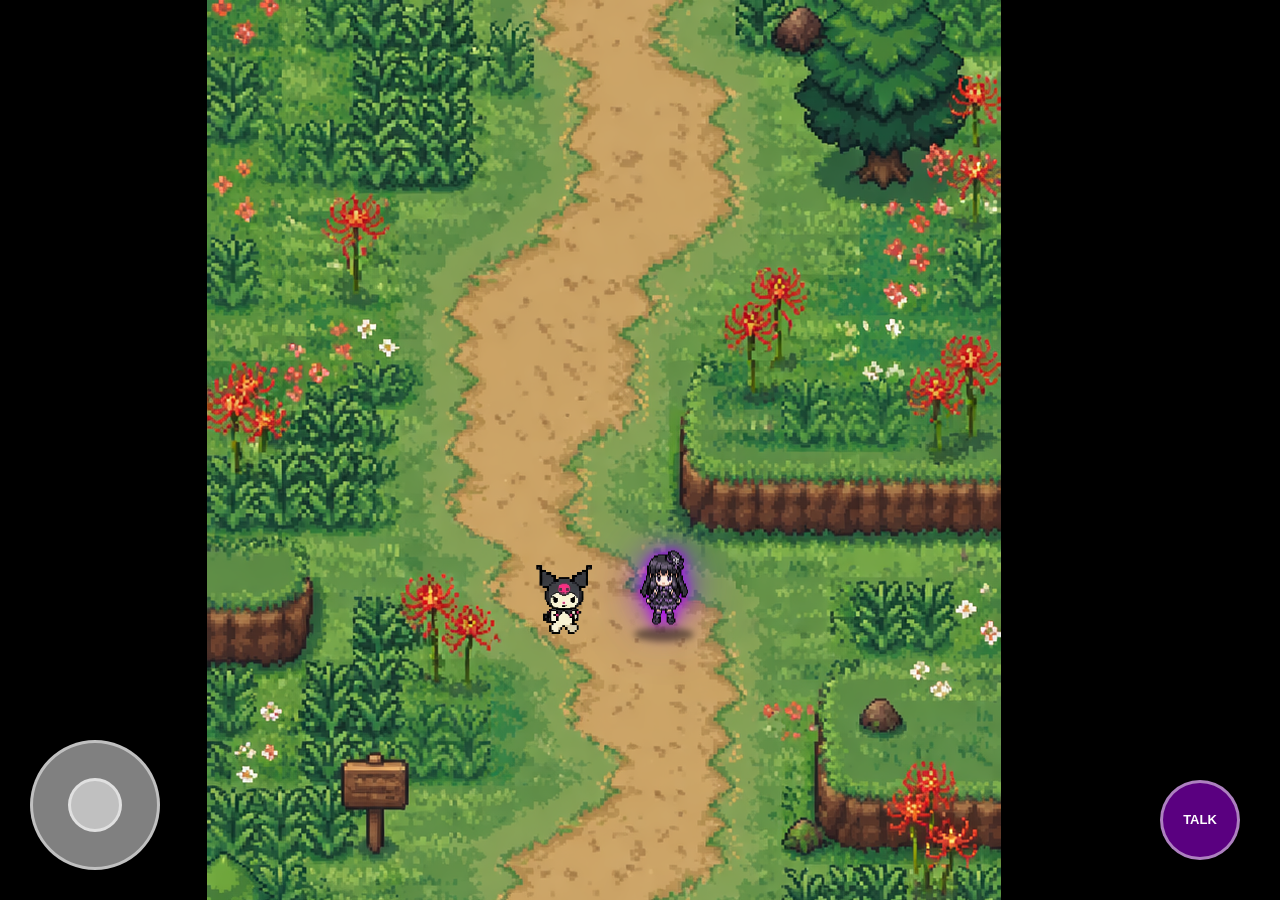
==== game.html @ feb5dea6 "assets assets" ====
<!DOCTYPE html>
<html lang="en">
<head>
<meta charset="UTF-8">
<meta name="viewport" content="width=device-width, initial-scale=1.0, viewport-fit=cover">
<title>Save Ashy</title>

<style>
* {
    margin: 0;
    padding: 0;
    box-sizing: border-box;
}

html, body {
    width: 100%;
    height: 100%;
    overflow: hidden;
    background: black;
    image-rendering: pixelated;
}

/* GAME */
#game {
    width: 100vw;
    height: 100vh;
    position: relative;
    overflow: hidden;
}

/* WORLD */
#world {
    position: absolute;
    top: 0;
    left: 0;
    will-change: transform;
}

/* MAP */
#map {
    position: absolute;
    top: 0;
    left: 0;
    pointer-events: none;
}

/* ENTITIES */
.entity {
    position: absolute;
    width: 120px;
    height: 120px;
    will-change: transform;
}

/* SPRITES */
.entity img {
    width: 100%;
    height: 100%;
    image-rendering: pixelated;
}

/* 🌊 PLAYER FLOAT + 🟣 PURPLE AURA */
#playerSprite {
    animation: float 2.8s ease-in-out infinite;
    transform-origin: center;

    filter:
        drop-shadow(0 0 6px rgba(180, 0, 255, 0.9))
        drop-shadow(0 0 14px rgba(120, 0, 255, 0.6))
        drop-shadow(0 0 28px rgba(90, 0, 255, 0.4));
}

/* 🌑 shadow */
#player::after {
    content: "";
    position: absolute;
    left: 50%;
    bottom: 8px;
    transform: translateX(-50%);
    width: 60px;
    height: 14px;
    background: rgba(0,0,0,0.45);
    border-radius: 50%;
    filter: blur(3px);
    animation: shadowFloat 2.8s ease-in-out infinite;
}

/* 🌬️ NPC breathing */
.npc-breathe {
    animation: breathe 2.6s ease-in-out infinite;
    transform-origin: center bottom;
}

/* FLOAT */
@keyframes float {
    0% { transform: translateY(0px); }
    50% { transform: translateY(-8px); }
    100% { transform: translateY(0px); }
}

/* SHADOW */
@keyframes shadowFloat {
    0% { transform: translateX(-50%) scale(1); opacity: 0.4; }
    50% { transform: translateX(-50%) scale(0.75); opacity: 0.25; }
    100% { transform: translateX(-50%) scale(1); opacity: 0.4; }
}

/* BREATH */
@keyframes breathe {
    0% { transform: scale(1) translateY(0px); }
    50% { transform: scale(1.04) translateY(-2px); }
    100% { transform: scale(1) translateY(0px); }
}

/* DIALOG */
#dialogue-box {
    position: absolute;
    bottom: 40px;
    left: 50%;
    transform: translateX(-50%);
    background: rgba(0,0,0,0.88);
    color: white;
    padding: 16px 20px;
    border: 2px solid white;
    font-family: Arial;
    font-size: 16px;
    display: none;
    max-width: 75%;
    min-width: 340px;
    text-align: left;
    z-index: 100;
    border-radius: 6px;
}

@media (max-width: 768px), (pointer: coarse) {
    #dialogue-box {
        bottom: 220px;
        min-width: 280px;
        max-width: 85%;
        font-size: 14px;
    }
}

#dialogue-name {
    font-weight: bold;
    color: #ffaaff;
    margin-bottom: 6px;
    font-size: 14px;
    text-transform: uppercase;
    letter-spacing: 1px;
}

#dialogue-text {
    line-height: 1.5;
    min-height: 40px;
    white-space: pre-wrap;
    word-spacing: normal;
    letter-spacing: normal;
    font-family: Arial, sans-serif;
}

#dialogue-choices {
    margin-top: 14px;
    display: flex;
    flex-direction: column;
    gap: 8px;
}

.choice-btn {
    background: rgba(255,255,255,0.1);
    color: white;
    border: 1px solid rgba(255,255,255,0.5);
    padding: 8px 14px;
    font-family: Arial, sans-serif;
    font-size: 14px;
    cursor: pointer;
    text-align: left;
    border-radius: 4px;
    transition: background 0.15s, border-color 0.15s;
    letter-spacing: normal;
    word-spacing: normal;
}

.choice-btn:hover {
    background: rgba(255,255,255,0.22);
    border-color: white;
}

#dialogue-hint {
    margin-top: 10px;
    font-size: 12px;
    color: rgba(255,255,255,0.45);
    text-align: center;
}
/* MOBILE CONTROLS */
#mobile-controls {
    position: fixed;
    bottom: 0;
    left: 0;
    width: 100%;
    height: 200px;
    pointer-events: none;
    z-index: 200;
}

#joystick-zone {
    position: absolute;
    bottom: 30px;
    left: 30px;
    width: 130px;
    height: 130px;
    pointer-events: all;
}

#joystick-base {
    position: absolute;
    width: 130px;
    height: 130px;
    border-radius: 50%;
    background: rgba(255,255,255,0.5);
    border: 3px solid rgba(255,255,255,0.5);
}

#joystick-knob {
    position: absolute;
    width: 54px;
    height: 54px;
    border-radius: 50%;
    background: rgba(255,255,255,0.5);
    border: 3px solid rgba(255,255,255,0.5);
    top: 50%;
    left: 50%;
    transform: translate(-50%, -50%);
    pointer-events: none;
}

#talk-btn {
    position: absolute;
    bottom: 40px;
    right: 40px;
    width: 80px;
    height: 80px;
    border-radius: 50%;
    background: rgba(180, 0, 255, 0.5);
    border: 3px solid rgba(255,255,255,0.5);
    color: white;
    font-family: Arial, sans-serif;
    font-size: 13px;
    font-weight: bold;
    display: flex;
    align-items: center;
    justify-content: center;
    pointer-events: all;
    cursor: pointer;
    user-select: none;
    -webkit-user-select: none;
    text-align: center;
    line-height: 1.2;
}

/* TRANSITION OVERLAY */
#transition-overlay {
    position: fixed;
    inset: 0;
    background: black;
    opacity: 0;
    pointer-events: none;
    z-index: 9999;
    transition: opacity 1.2s ease;
}

#transition-overlay.fade-in {
    opacity: 1;
    pointer-events: all;
}

/* GIFT OPEN BUTTON */
#gift-open-btn {
    display: none;
    margin-top: 14px;
    padding: 13px 28px;
    font-family: Arial, sans-serif;
    font-size: 15px;
    font-weight: bold;
    color: #fff;
    background: rgba(255,255,255,0.12);
    border: 2px solid rgba(255,255,255,0.5);
    border-radius: 30px;
    cursor: pointer;
    letter-spacing: 1px;
    width: 100%;
    transition: background 0.15s, border-color 0.15s;
}

#gift-open-btn:hover {
    background: rgba(255,255,255,0.22);
    border-color: white;
}

#gift-open-btn.visible {
    display: block;
}

/* VIDEO OVERLAY */
/* VIDEO OVERLAY */
#video-overlay {
    display: none;
    position: fixed;
    inset: 0;
    background: rgba(0,0,0,0.96);
    z-index: 10000;
    align-items: center;
    justify-content: center;
    flex-direction: column;
    gap: 16px;
    overflow: hidden;
}

#video-overlay.show {
    display: flex;
}

/* TREASURE WRAPPER — pops and shakes on open */
#gift-wrapper {
    display: flex;
    flex-direction: column;
    align-items: center;
    gap: 16px;
    position: relative;
    z-index: 2;
}

#gift-wrapper.pop {
    animation: treasurePop 0.55s cubic-bezier(0.22, 1.8, 0.4, 1) forwards;
}

@keyframes treasurePop {
    0%   { transform: scale(0.3) rotate(-4deg); opacity: 0; }
    60%  { transform: scale(1.07) rotate(2deg); opacity: 1; }
    75%  { transform: scale(0.97) rotate(-1deg); }
    88%  { transform: scale(1.03) rotate(0.5deg); }
    100% { transform: scale(1) rotate(0deg); opacity: 1; }
}

/* REWARD TITLE */
#reward-title {
    font-family: Arial, sans-serif;
    font-size: 13px;
    font-weight: bold;
    letter-spacing: 3px;
    text-transform: uppercase;
    color: #c8a84b;
    text-shadow: 0 0 10px rgba(200,168,75,0.6);
    animation: titleGlow 2s ease-in-out infinite;
    opacity: 0;
    transition: opacity 0.4s;
}

#reward-title.show { opacity: 1; }

@keyframes titleGlow {
    0%, 100% { text-shadow: 0 0 8px rgba(200,168,75,0.5); }
    50%       { text-shadow: 0 0 18px rgba(200,168,75,0.9), 0 0 30px rgba(200,168,75,0.3); }
}

/* IFRAME */
#video-overlay iframe {
    max-width: 90vw;
    width: 800px;
    height: 450px;
    max-height: 75vh;
    border-radius: 10px;
    border: 2px solid #c8a84b;
    box-shadow:
        0 0 0 1px rgba(200,168,75,0.2),
        0 0 24px rgba(200,168,75,0.25),
        0 12px 40px rgba(0,0,0,0.8);
}

@media (max-width: 768px) {
    #video-overlay iframe {
        width: 95vw;
        height: 54vw;
    }
}

/* CLOSE BUTTON */
#video-close-btn {
    padding: 10px 32px;
    font-family: Arial, sans-serif;
    font-size: 14px;
    font-weight: bold;
    background: rgba(200,168,75,0.1);
    color: #c8a84b;
    border: 1px solid rgba(200,168,75,0.4);
    border-radius: 20px;
    cursor: pointer;
    letter-spacing: 1px;
    transition: background 0.15s, border-color 0.15s;
}

#video-close-btn:hover {
    background: rgba(200,168,75,0.2);
    border-color: #c8a84b;
}

/* PARTICLES CANVAS */
#reward-particles {
    position: absolute;
    inset: 0;
    pointer-events: none;
    z-index: 1;
}
</style>
</head>

<body>

<!-- BACKGROUND MUSIC -->
<audio id="bgm" src="pics/bgm.m4a" loop></audio>

<div id="game">

    <div id="world">

        <img id="map" src="pics/bg.png">

        <!-- PLAYER -->
        <div id="player" class="entity">
            <img id="playerSprite" src="pics/ashyfront.png">
        </div>

        <!-- KUROMI -->
        <div id="kuromi" class="entity">
            <img id="kuromiSprite" src="pics/kuromidown0.png">
        </div>

        <!-- NPC -->
        <div id="npc" class="entity">
            <img id="npcSprite" src="pics/asisfront.png" class="npc-breathe">
        </div>

    </div>

    <div id="dialogue-box">
        <div id="dialogue-name"></div>
        <div id="dialogue-text"></div>
        <div id="dialogue-choices"></div>
        <button id="gift-open-btn" onclick="openGiftVideo()">🎁 Open</button>
        <div id="dialogue-hint">[SPACE] to talk</div>
    </div>

    <!-- MOBILE CONTROLS -->
    <div id="mobile-controls">
        <div id="joystick-zone">
            <div id="joystick-base"></div>
            <div id="joystick-knob"></div>
        </div>
        <div id="talk-btn">TALK</div>
    <div id="transition-overlay"></div>
</div>

<!-- VIDEO OVERLAY -->
<div id="video-overlay">
    <canvas id="reward-particles"></canvas>
    <div id="gift-wrapper">
        <div id="reward-title">🏆 &nbsp; Gift Unlocked &nbsp; 🏆</div>
        <iframe id="gift-video"
            src=""
            frameborder="0"
            allow="accelerometer; autoplay; clipboard-write; encrypted-media; gyroscope; picture-in-picture"
            allowfullscreen>
        </iframe>
        <button id="video-close-btn" onclick="closeGiftVideo()">✕ Close</button>
    </div>
</div>

<script>

/* BACKGROUND MUSIC — autoplay immediately */
const bgm = document.getElementById("bgm");
bgm.volume = 0.2;
const savedTime = parseFloat(sessionStorage.getItem("bgm_time") || "0");
bgm.currentTime = savedTime;
sessionStorage.removeItem("bgm_time");
bgm.play().catch(() => {
    // Autoplay blocked — wait for first interaction
    const unlock = () => { bgm.play().catch(() => {}); };
    window.addEventListener("pointerdown", unlock, { once: true });
    window.addEventListener("keydown", unlock, { once: true });
});

/* INPUT */
const keys = {};
window.addEventListener("keydown", e => keys[e.key.toLowerCase()] = true);
window.addEventListener("keyup", e => keys[e.key.toLowerCase()] = false);

/* MOBILE JOYSTICK */
const joystickZone = document.getElementById("joystick-zone");
const joystickKnob = document.getElementById("joystick-knob");
const talkBtn = document.getElementById("talk-btn");

const joystickRadius = 38;
let joystickActive = false;
let joystickOrigin = { x: 0, y: 0 };
let joystickDelta = { x: 0, y: 0 };

function getJoystickPos(e) {
    const touch = e.touches ? e.touches[0] : e;
    const rect = joystickZone.getBoundingClientRect();
    return {
        x: touch.clientX - rect.left - 65,
        y: touch.clientY - rect.top - 65
    };
}

joystickZone.addEventListener("touchstart", e => {
    e.preventDefault();
    joystickActive = true;
    const pos = getJoystickPos(e);
    joystickDelta = pos;
    updateKnob();
}, { passive: false });

joystickZone.addEventListener("touchmove", e => {
    e.preventDefault();
    if (!joystickActive) return;
    const pos = getJoystickPos(e);
    const dist = Math.sqrt(pos.x * pos.x + pos.y * pos.y);
    if (dist > joystickRadius) {
        joystickDelta.x = (pos.x / dist) * joystickRadius;
        joystickDelta.y = (pos.y / dist) * joystickRadius;
    } else {
        joystickDelta = pos;
    }
    updateKnob();
}, { passive: false });

joystickZone.addEventListener("touchend", e => {
    e.preventDefault();
    joystickActive = false;
    joystickDelta = { x: 0, y: 0 };
    updateKnob();
}, { passive: false });

function updateKnob() {
    joystickKnob.style.transform =
        `translate(calc(-50% + ${joystickDelta.x}px), calc(-50% + ${joystickDelta.y}px))`;
}

// Talk button fires space key
talkBtn.addEventListener("touchstart", e => {
    e.preventDefault();
    keys[" "] = true;
}, { passive: false });

talkBtn.addEventListener("touchend", e => {
    e.preventDefault();
    keys[" "] = false;
}, { passive: false });

/* ELEMENTS */
const player = document.getElementById("player");
const playerSprite = document.getElementById("playerSprite");

const kuromi = document.getElementById("kuromi");
const kuromiSprite = document.getElementById("kuromiSprite");

const npcEl = document.getElementById("npc");

const world = document.getElementById("world");
const map = document.getElementById("map");

/* DIALOGUE SYSTEM */
const dialogueBox = document.getElementById("dialogue-box");
const dialogueName = document.getElementById("dialogue-name");
const dialogueText = document.getElementById("dialogue-text");
const dialogueChoices = document.getElementById("dialogue-choices");
const dialogueHint = document.getElementById("dialogue-hint");

let dialogueState = "idle"; // idle, typing, waiting, choices, done
let typeInterval = null;
let dialogueLocked = false;
let spaceWasDown = false;

function clearChoices() {
    dialogueChoices.innerHTML = "";
}

function typeText(text, onDone) {
    dialogueText.innerText = "";
    dialogueState = "typing";
    dialogueLocked = true;
    let i = 0;
    clearInterval(typeInterval);
    typeInterval = setInterval(() => {
        dialogueText.innerText += text[i];
        i++;
        if (i >= text.length) {
            clearInterval(typeInterval);
            dialogueState = "waiting";
            if (onDone) onDone();
        }
    }, 30);
}

function showDialogue(name, text, choices, showGift) {
    dialogueBox.style.display = "block";
    dialogueName.innerText = name;
    clearChoices();
    dialogueHint.style.display = "none";
    document.getElementById("gift-open-btn").classList.remove("visible");

    typeText(text, () => {
        if (choices && choices.length > 0) {
            showChoices(choices);
        } else if (showGift) {
            // show received message then gift button
            const receivedLine = document.createElement("div");
            receivedLine.style.cssText = "margin-top:10px;font-size:13px;color:rgba(255,255,255,0.6);text-align:center;";
            receivedLine.textContent = "✨ (You Received Something from Ais!) ✨";
            dialogueChoices.appendChild(receivedLine);
            setTimeout(() => {
                document.getElementById("gift-open-btn").classList.add("visible");
            }, 600);
            dialogueState = "choices";
            dialogueLocked = false;
        } else {
            dialogueHint.innerText = "[SPACE] to close";
            dialogueHint.style.display = "block";
            dialogueState = "done";
            dialogueLocked = false;
        }
    });
}

function showChoices(choices) {
    clearChoices();
    choices.forEach(c => {
        const btn = document.createElement("button");
        btn.className = "choice-btn";
        btn.innerText = c.label;
        btn.addEventListener("click", () => {
            clearChoices();
            c.onChoose();
        });
        dialogueChoices.appendChild(btn);
    });
    dialogueState = "choices";
    dialogueLocked = false;
}

function closeDialogue() {
    dialogueBox.style.display = "none";
    dialogueState = "idle";
    dialogueLocked = false;
    clearChoices();
    clearInterval(typeInterval);
    document.getElementById("gift-open-btn").classList.remove("visible");
}

/* AIS DEFEATED FLAG */
const aisDefeated = sessionStorage.getItem("aistubig_defeated") === "1";

/* AIS DIALOGUE TREE */
function startAisDialogue() {
    if (aisDefeated) {
        startAisDefeatedDialogue();
        return;
    }
    showDialogue(
        "Ais",
        "bb, wala man po talagang angry monster. hihi, i'm just baiting you. want lang kita makasama here.",
        [
            {
                label: "bwiset ka tlaga ais",
                onChoose: () => aisReplyBwiset()
            },
            {
                label: "para kang sweetcorn",
                onChoose: () => aisReplySweet()
            }
        ]
    );
}

function startAisDefeatedDialogue() {
    showDialogue(
        "Ais",
        "natalo mo na me 😔 you will receive some gift! sorry i acted like that earlier nasapian lang ako ng masamang demonyo, kunin mo nlang to bb  🎁",
        null,
        true // show gift button after typing
    );
}

function openGiftVideo() {
    document.getElementById("gift-open-btn").classList.remove("visible");
    closeDialogue();
    bgm.pause();
    const overlay = document.getElementById("video-overlay");
    overlay.classList.add("show");

    // Reset wrapper for re-trigger
    const wrapper = document.getElementById("gift-wrapper");
    wrapper.classList.remove("pop");
    void wrapper.offsetWidth; // reflow
    wrapper.classList.add("pop");

    // Show reward title after pop
    const title = document.getElementById("reward-title");
    title.classList.remove("show");
    setTimeout(() => title.classList.add("show"), 300);

    // Gold particles burst
    burstParticles();

    const iframe = document.getElementById("gift-video");
    iframe.src = "https://www.youtube.com/embed/J1kLwl8PH6g?autoplay=1";
}

function closeGiftVideo() {
    const overlay = document.getElementById("video-overlay");
    overlay.classList.remove("show");
    const iframe = document.getElementById("gift-video");
    iframe.src = "";
    document.getElementById("reward-title").classList.remove("show");
    bgm.play().catch(() => {});
}

/* GOLD PARTICLE BURST */
function burstParticles() {
    const canvas = document.getElementById("reward-particles");
    const ctx = canvas.getContext("2d");
    canvas.width = window.innerWidth;
    canvas.height = window.innerHeight;

    const cx = canvas.width / 2;
    const cy = canvas.height / 2;
    const colors = ["#f5d060", "#c8a84b", "#fff8dc", "#e8b84b", "#fffacd", "#d4af37"];

    const particles = Array.from({ length: 80 }, () => {
        const angle = Math.random() * Math.PI * 2;
        const speed = 4 + Math.random() * 10;
        const size = 3 + Math.random() * 5;
        const shape = Math.random() < 0.5 ? "circle" : "rect";
        return {
            x: cx, y: cy,
            vx: Math.cos(angle) * speed,
            vy: Math.sin(angle) * speed - (Math.random() * 4),
            size,
            color: colors[Math.floor(Math.random() * colors.length)],
            alpha: 1,
            shape,
            rotation: Math.random() * Math.PI * 2,
            rotSpeed: (Math.random() - 0.5) * 0.2
        };
    });

    let frame;
    function draw() {
        ctx.clearRect(0, 0, canvas.width, canvas.height);
        let alive = false;
        particles.forEach(p => {
            p.x += p.vx;
            p.y += p.vy;
            p.vy += 0.3; // gravity
            p.alpha -= 0.018;
            p.rotation += p.rotSpeed;
            if (p.alpha <= 0) return;
            alive = true;
            ctx.save();
            ctx.globalAlpha = Math.max(0, p.alpha);
            ctx.fillStyle = p.color;
            ctx.translate(p.x, p.y);
            ctx.rotate(p.rotation);
            if (p.shape === "circle") {
                ctx.beginPath();
                ctx.arc(0, 0, p.size / 2, 0, Math.PI * 2);
                ctx.fill();
            } else {
                ctx.fillRect(-p.size / 2, -p.size / 2, p.size, p.size * 0.6);
            }
            ctx.restore();
        });
        if (alive) frame = requestAnimationFrame(draw);
        else ctx.clearRect(0, 0, canvas.width, canvas.height);
    }
    cancelAnimationFrame(frame);
    draw();
}

function aisReplyBwiset() {
    showDialogue(
        "Ais",
        "HA!! anong bwiset?? bb, gusto lang naman kita makasama e. sige, bahala ka! i will show u my true form.",
        [
            {
                label: "hala bb joke lang eh",
                onChoose: () => aisReplyJoke()
            },
            {
                label: "pake ko sayo bugbugin pa kita dyan",
                onChoose: () => aisReplyBugbug()
            }
        ]
    );
}

function aisReplySweet() {
    showDialogue("Ais", "ihh, pinagt-tripan mo nanaman me bb. galit na ako.",
        [
            {
                label: "hala bb joke lang eh",
                onChoose: () => aisReplyJoke()
            },
            {
                label: "pake ko sayo bugbugin pa kita dyan",
                onChoose: () => aisReplyBugbug()
            }
        ]
    );
}

function goToBattle() {
    const overlay = document.getElementById("transition-overlay");
    sessionStorage.setItem("bgm_time", bgm.currentTime);
    setTimeout(() => {
        overlay.classList.add("fade-in");
        setTimeout(() => { window.location.href = "battlesim.html"; }, 1300);
    }, 2500);
}

function aisReplyJoke() {
    showDialogue("Ais", "anong joke? wala namang joke joke. sige, goodbye.", null);
    goToBattle();
}

function aisReplyBugbug() {
    showDialogue("Ais", "sigi, sabi mo. kahit magsama pa kayo ni kuromi.", null);
    goToBattle();
}

/* PLAYER */
let px = 0;
let py = 0;
const speed = 6;
const size = 120;
let dir = "down";

/* KUROMI */
let kx = 0;
let ky = 0;
const followSpeed = 3;

let frame = 0;
let tick = 0;
let lastDir = "down";

/* MAP */
let mapW = 2000;
let mapH = 2000;

/* NPC */
const npc = {
    x: 0,
    y: 0,

    // 🟢 CENTER HITBOX ONLY
    hitbox: {
        x: 40,
        y: 45,
        width: 40,
        height: 40
    }
};

/* PLAYER HITBOX */
const playerHitbox = {
    x: 30,
    y: 30,
    width: 60,
    height: 80
};

/* CAMERA */
let camX = 0;
let camY = 0;

/* COLLISION */
function collide(a, b) {
    return (
        a.x < b.x + b.width &&
        a.x + a.width > b.x &&
        a.y < b.y + b.height &&
        a.y + a.height > b.y
    );
}

/* INIT */
map.onload = () => {
    mapW = map.naturalWidth || 2000;
    mapH = map.naturalHeight || 2000;

    px = mapW / 2;
    py = mapH / 2;

    kx = px - 120;
    ky = py;

    npc.x = mapW / 2;
    npc.y = 100;
};

/* PLAYER SPRITE */
function updatePlayerSprite() {
    if (dir === "up") playerSprite.src = "pics/ashyback.png";
    if (dir === "down") playerSprite.src = "pics/ashyfront.png";
    if (dir === "left") playerSprite.src = "pics/ashyleft.png";
    if (dir === "right") playerSprite.src = "pics/ashyright.png";
}

/* LOOP */
function loop() {

    let nextX = px;
    let nextY = py;

    // Joystick threshold
    const joyThresh = 8;

    if (keys["w"] || keys["arrowup"] || joystickDelta.y < -joyThresh) { nextY -= speed; dir = "up"; lastDir = "up"; }
    if (keys["s"] || keys["arrowdown"] || joystickDelta.y > joyThresh) { nextY += speed; dir = "down"; lastDir = "down"; }
    if (keys["a"] || keys["arrowleft"] || joystickDelta.x < -joyThresh) { nextX -= speed; dir = "left"; lastDir = "left"; }
    if (keys["d"] || keys["arrowright"] || joystickDelta.x > joyThresh) { nextX += speed; dir = "right"; lastDir = "right"; }

    const pBox = {
        x: nextX + playerHitbox.x,
        y: nextY + playerHitbox.y,
        width: playerHitbox.width,
        height: playerHitbox.height
    };

    const nBox = {
        x: npc.x + npc.hitbox.x,
        y: npc.y + npc.hitbox.y,
        width: npc.hitbox.width,
        height: npc.hitbox.height
    };

    // 🚫 NPC SOLID ONLY CENTER HITBOX
    if (!collide(pBox, nBox)) {
        px = nextX;
        py = nextY;
    }

    updatePlayerSprite();

    /* KUROMI */
    let dx = px - kx;
    let dy = py - ky;
    let dist = Math.sqrt(dx * dx + dy * dy);

    if (dist > 0) {
        dx /= dist;
        dy /= dist;
    }

    if (dist > 100) {
        kx += dx * followSpeed;
        ky += dy * followSpeed;
    }

    kuromiSprite.src = `pics/kuromi${lastDir}${frame}.png`;

    tick++;
    if (tick % 8 === 0) frame = (frame + 1) % 4;

    /* NPC */
    npcEl.style.transform =
        `translate3d(${npc.x}px, ${npc.y}px, 0)`;

    /* INTERACTION */
    let npcDist = Math.hypot(px - npc.x, py - npc.y);
    const spaceDown = keys[" "];

    if (npcDist < 120) {
        if (dialogueState === "idle") {
            dialogueHint.innerText = "[SPACE] to talk";
            dialogueHint.style.display = "block";
            dialogueBox.style.display = "block";
            dialogueName.innerText = "";
            dialogueText.innerText = "";
        }

        // Trigger dialogue on fresh space press
        if (spaceDown && !spaceWasDown) {
            if (dialogueState === "idle") {
                startAisDialogue();
            } else if (dialogueState === "done") {
                closeDialogue();
            }
        }
    } else {
        if (dialogueState === "idle") {
            dialogueBox.style.display = "none";
        }
        if (dialogueState === "done") {
            closeDialogue();
        }
    }

    spaceWasDown = spaceDown;

    /* RENDER */
    player.style.transform =
        `translate3d(${px}px, ${py}px, 0)`;

    kuromi.style.transform =
        `translate3d(${kx}px, ${ky}px, 0)`;

    /* CAMERA */
    const sw = window.innerWidth;
    const sh = window.innerHeight;

    let targetX = sw / 2 - px;
    let targetY = sh / 2 - py;

    if (mapW > sw) targetX = Math.min(0, Math.max(sw - mapW, targetX));
    if (mapH > sh) targetY = Math.min(0, Math.max(sh - mapH, targetY));

    camX += (targetX - camX) * 0.12;
    camY += (targetY - camY) * 0.12;

    world.style.transform =
        `translate3d(${camX | 0}px, ${camY | 0}px, 0)`;

    requestAnimationFrame(loop);
}

loop();

</script>

</body>
</html>
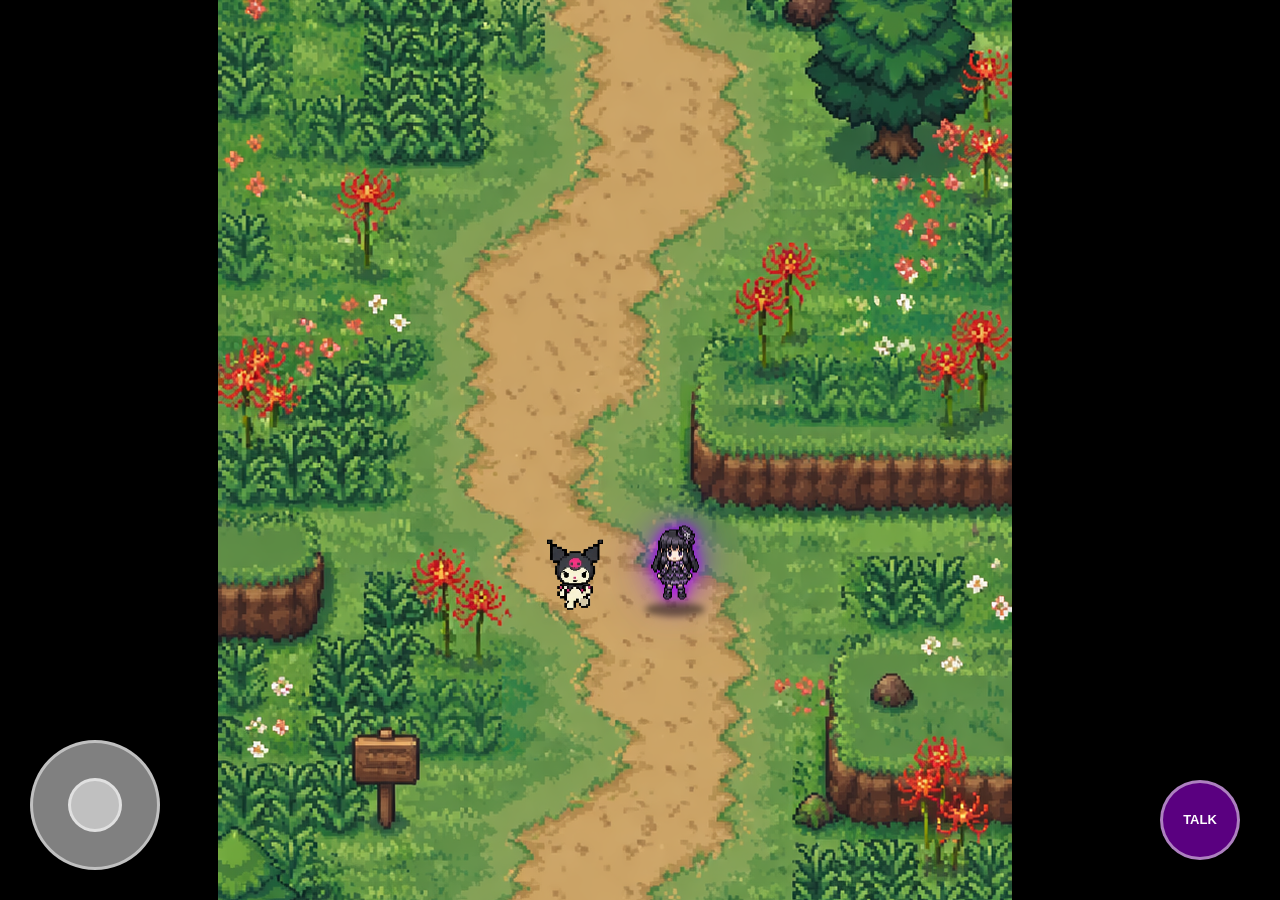
==== commit 8b4b9327: "Add files via upload" ====
--- a/game.html
+++ b/game.html
@@ -1,1045 +1,1051 @@
-<!DOCTYPE html>
-<html lang="en">
-<head>
-<meta charset="UTF-8">
-<meta name="viewport" content="width=device-width, initial-scale=1.0, viewport-fit=cover">
-<title>Save Ashy</title>
-
-<style>
-* {
-    margin: 0;
-    padding: 0;
-    box-sizing: border-box;
-}
-
-html, body {
-    width: 100%;
-    height: 100%;
-    overflow: hidden;
-    background: black;
-    image-rendering: pixelated;
-}
-
-/* GAME */
-#game {
-    width: 100vw;
-    height: 100vh;
-    position: relative;
-    overflow: hidden;
-}
-
-/* WORLD */
-#world {
-    position: absolute;
-    top: 0;
-    left: 0;
-    will-change: transform;
-}
-
-/* MAP */
-#map {
-    position: absolute;
-    top: 0;
-    left: 0;
-    pointer-events: none;
-}
-
-/* ENTITIES */
-.entity {
-    position: absolute;
-    width: 120px;
-    height: 120px;
-    will-change: transform;
-}
-
-/* SPRITES */
-.entity img {
-    width: 100%;
-    height: 100%;
-    image-rendering: pixelated;
-}
-
-/* 🌊 PLAYER FLOAT + 🟣 PURPLE AURA */
-#playerSprite {
-    animation: float 2.8s ease-in-out infinite;
-    transform-origin: center;
-
-    filter:
-        drop-shadow(0 0 6px rgba(180, 0, 255, 0.9))
-        drop-shadow(0 0 14px rgba(120, 0, 255, 0.6))
-        drop-shadow(0 0 28px rgba(90, 0, 255, 0.4));
-}
-
-/* 🌑 shadow */
-#player::after {
-    content: "";
-    position: absolute;
-    left: 50%;
-    bottom: 8px;
-    transform: translateX(-50%);
-    width: 60px;
-    height: 14px;
-    background: rgba(0,0,0,0.45);
-    border-radius: 50%;
-    filter: blur(3px);
-    animation: shadowFloat 2.8s ease-in-out infinite;
-}
-
-/* 🌬️ NPC breathing */
-.npc-breathe {
-    animation: breathe 2.6s ease-in-out infinite;
-    transform-origin: center bottom;
-}
-
-/* FLOAT */
-@keyframes float {
-    0% { transform: translateY(0px); }
-    50% { transform: translateY(-8px); }
-    100% { transform: translateY(0px); }
-}
-
-/* SHADOW */
-@keyframes shadowFloat {
-    0% { transform: translateX(-50%) scale(1); opacity: 0.4; }
-    50% { transform: translateX(-50%) scale(0.75); opacity: 0.25; }
-    100% { transform: translateX(-50%) scale(1); opacity: 0.4; }
-}
-
-/* BREATH */
-@keyframes breathe {
-    0% { transform: scale(1) translateY(0px); }
-    50% { transform: scale(1.04) translateY(-2px); }
-    100% { transform: scale(1) translateY(0px); }
-}
-
-/* DIALOG */
-#dialogue-box {
-    position: absolute;
-    bottom: 40px;
-    left: 50%;
-    transform: translateX(-50%);
-    background: rgba(0,0,0,0.88);
-    color: white;
-    padding: 16px 20px;
-    border: 2px solid white;
-    font-family: Arial;
-    font-size: 16px;
-    display: none;
-    max-width: 75%;
-    min-width: 340px;
-    text-align: left;
-    z-index: 100;
-    border-radius: 6px;
-}
-
-@media (max-width: 768px), (pointer: coarse) {
-    #dialogue-box {
-        bottom: 220px;
-        min-width: 280px;
-        max-width: 85%;
-        font-size: 14px;
-    }
-}
-
-#dialogue-name {
-    font-weight: bold;
-    color: #ffaaff;
-    margin-bottom: 6px;
-    font-size: 14px;
-    text-transform: uppercase;
-    letter-spacing: 1px;
-}
-
-#dialogue-text {
-    line-height: 1.5;
-    min-height: 40px;
-    white-space: pre-wrap;
-    word-spacing: normal;
-    letter-spacing: normal;
-    font-family: Arial, sans-serif;
-}
-
-#dialogue-choices {
-    margin-top: 14px;
-    display: flex;
-    flex-direction: column;
-    gap: 8px;
-}
-
-.choice-btn {
-    background: rgba(255,255,255,0.1);
-    color: white;
-    border: 1px solid rgba(255,255,255,0.5);
-    padding: 8px 14px;
-    font-family: Arial, sans-serif;
-    font-size: 14px;
-    cursor: pointer;
-    text-align: left;
-    border-radius: 4px;
-    transition: background 0.15s, border-color 0.15s;
-    letter-spacing: normal;
-    word-spacing: normal;
-}
-
-.choice-btn:hover {
-    background: rgba(255,255,255,0.22);
-    border-color: white;
-}
-
-#dialogue-hint {
-    margin-top: 10px;
-    font-size: 12px;
-    color: rgba(255,255,255,0.45);
-    text-align: center;
-}
-/* MOBILE CONTROLS */
-#mobile-controls {
-    position: fixed;
-    bottom: 0;
-    left: 0;
-    width: 100%;
-    height: 200px;
-    pointer-events: none;
-    z-index: 200;
-}
-
-#joystick-zone {
-    position: absolute;
-    bottom: 30px;
-    left: 30px;
-    width: 130px;
-    height: 130px;
-    pointer-events: all;
-}
-
-#joystick-base {
-    position: absolute;
-    width: 130px;
-    height: 130px;
-    border-radius: 50%;
-    background: rgba(255,255,255,0.5);
-    border: 3px solid rgba(255,255,255,0.5);
-}
-
-#joystick-knob {
-    position: absolute;
-    width: 54px;
-    height: 54px;
-    border-radius: 50%;
-    background: rgba(255,255,255,0.5);
-    border: 3px solid rgba(255,255,255,0.5);
-    top: 50%;
-    left: 50%;
-    transform: translate(-50%, -50%);
-    pointer-events: none;
-}
-
-#talk-btn {
-    position: absolute;
-    bottom: 40px;
-    right: 40px;
-    width: 80px;
-    height: 80px;
-    border-radius: 50%;
-    background: rgba(180, 0, 255, 0.5);
-    border: 3px solid rgba(255,255,255,0.5);
-    color: white;
-    font-family: Arial, sans-serif;
-    font-size: 13px;
-    font-weight: bold;
-    display: flex;
-    align-items: center;
-    justify-content: center;
-    pointer-events: all;
-    cursor: pointer;
-    user-select: none;
-    -webkit-user-select: none;
-    text-align: center;
-    line-height: 1.2;
-}
-
-/* TRANSITION OVERLAY */
-#transition-overlay {
-    position: fixed;
-    inset: 0;
-    background: black;
-    opacity: 0;
-    pointer-events: none;
-    z-index: 9999;
-    transition: opacity 1.2s ease;
-}
-
-#transition-overlay.fade-in {
-    opacity: 1;
-    pointer-events: all;
-}
-
-/* GIFT OPEN BUTTON */
-#gift-open-btn {
-    display: none;
-    margin-top: 14px;
-    padding: 13px 28px;
-    font-family: Arial, sans-serif;
-    font-size: 15px;
-    font-weight: bold;
-    color: #fff;
-    background: rgba(255,255,255,0.12);
-    border: 2px solid rgba(255,255,255,0.5);
-    border-radius: 30px;
-    cursor: pointer;
-    letter-spacing: 1px;
-    width: 100%;
-    transition: background 0.15s, border-color 0.15s;
-}
-
-#gift-open-btn:hover {
-    background: rgba(255,255,255,0.22);
-    border-color: white;
-}
-
-#gift-open-btn.visible {
-    display: block;
-}
-
-/* VIDEO OVERLAY */
-/* VIDEO OVERLAY */
-#video-overlay {
-    display: none;
-    position: fixed;
-    inset: 0;
-    background: rgba(0,0,0,0.96);
-    z-index: 10000;
-    align-items: center;
-    justify-content: center;
-    flex-direction: column;
-    gap: 16px;
-    overflow: hidden;
-}
-
-#video-overlay.show {
-    display: flex;
-}
-
-/* TREASURE WRAPPER — pops and shakes on open */
-#gift-wrapper {
-    display: flex;
-    flex-direction: column;
-    align-items: center;
-    gap: 16px;
-    position: relative;
-    z-index: 2;
-}
-
-#gift-wrapper.pop {
-    animation: treasurePop 0.55s cubic-bezier(0.22, 1.8, 0.4, 1) forwards;
-}
-
-@keyframes treasurePop {
-    0%   { transform: scale(0.3) rotate(-4deg); opacity: 0; }
-    60%  { transform: scale(1.07) rotate(2deg); opacity: 1; }
-    75%  { transform: scale(0.97) rotate(-1deg); }
-    88%  { transform: scale(1.03) rotate(0.5deg); }
-    100% { transform: scale(1) rotate(0deg); opacity: 1; }
-}
-
-/* REWARD TITLE */
-#reward-title {
-    font-family: Arial, sans-serif;
-    font-size: 13px;
-    font-weight: bold;
-    letter-spacing: 3px;
-    text-transform: uppercase;
-    color: #c8a84b;
-    text-shadow: 0 0 10px rgba(200,168,75,0.6);
-    animation: titleGlow 2s ease-in-out infinite;
-    opacity: 0;
-    transition: opacity 0.4s;
-}
-
-#reward-title.show { opacity: 1; }
-
-@keyframes titleGlow {
-    0%, 100% { text-shadow: 0 0 8px rgba(200,168,75,0.5); }
-    50%       { text-shadow: 0 0 18px rgba(200,168,75,0.9), 0 0 30px rgba(200,168,75,0.3); }
-}
-
-/* IFRAME */
-#video-overlay iframe {
-    max-width: 90vw;
-    width: 800px;
-    height: 450px;
-    max-height: 75vh;
-    border-radius: 10px;
-    border: 2px solid #c8a84b;
-    box-shadow:
-        0 0 0 1px rgba(200,168,75,0.2),
-        0 0 24px rgba(200,168,75,0.25),
-        0 12px 40px rgba(0,0,0,0.8);
-}
-
-@media (max-width: 768px) {
-    #video-overlay iframe {
-        width: 95vw;
-        height: 54vw;
-    }
-}
-
-/* CLOSE BUTTON */
-#video-close-btn {
-    padding: 10px 32px;
-    font-family: Arial, sans-serif;
-    font-size: 14px;
-    font-weight: bold;
-    background: rgba(200,168,75,0.1);
-    color: #c8a84b;
-    border: 1px solid rgba(200,168,75,0.4);
-    border-radius: 20px;
-    cursor: pointer;
-    letter-spacing: 1px;
-    transition: background 0.15s, border-color 0.15s;
-}
-
-#video-close-btn:hover {
-    background: rgba(200,168,75,0.2);
-    border-color: #c8a84b;
-}
-
-/* PARTICLES CANVAS */
-#reward-particles {
-    position: absolute;
-    inset: 0;
-    pointer-events: none;
-    z-index: 1;
-}
-</style>
-</head>
-
-<body>
-
-<!-- BACKGROUND MUSIC -->
-<audio id="bgm" src="pics/bgm.m4a" loop></audio>
-
-<div id="game">
-
-    <div id="world">
-
-        <img id="map" src="pics/bg.png">
-
-        <!-- PLAYER -->
-        <div id="player" class="entity">
-            <img id="playerSprite" src="pics/ashyfront.png">
-        </div>
-
-        <!-- KUROMI -->
-        <div id="kuromi" class="entity">
-            <img id="kuromiSprite" src="pics/kuromidown0.png">
-        </div>
-
-        <!-- NPC -->
-        <div id="npc" class="entity">
-            <img id="npcSprite" src="pics/asisfront.png" class="npc-breathe">
-        </div>
-
-    </div>
-
-    <div id="dialogue-box">
-        <div id="dialogue-name"></div>
-        <div id="dialogue-text"></div>
-        <div id="dialogue-choices"></div>
-        <button id="gift-open-btn" onclick="openGiftVideo()">🎁 Open</button>
-        <div id="dialogue-hint">[SPACE] to talk</div>
-    </div>
-
-    <!-- MOBILE CONTROLS -->
-    <div id="mobile-controls">
-        <div id="joystick-zone">
-            <div id="joystick-base"></div>
-            <div id="joystick-knob"></div>
-        </div>
-        <div id="talk-btn">TALK</div>
-    <div id="transition-overlay"></div>
-</div>
-
-<!-- VIDEO OVERLAY -->
-<div id="video-overlay">
-    <canvas id="reward-particles"></canvas>
-    <div id="gift-wrapper">
-        <div id="reward-title">🏆 &nbsp; Gift Unlocked &nbsp; 🏆</div>
-        <iframe id="gift-video"
-            src=""
-            frameborder="0"
-            allow="accelerometer; autoplay; clipboard-write; encrypted-media; gyroscope; picture-in-picture"
-            allowfullscreen>
-        </iframe>
-        <button id="video-close-btn" onclick="closeGiftVideo()">✕ Close</button>
-    </div>
-</div>
-
-<script>
-
-/* BACKGROUND MUSIC — autoplay immediately */
-const bgm = document.getElementById("bgm");
-bgm.volume = 0.2;
-const savedTime = parseFloat(sessionStorage.getItem("bgm_time") || "0");
-bgm.currentTime = savedTime;
-sessionStorage.removeItem("bgm_time");
-bgm.play().catch(() => {
-    // Autoplay blocked — wait for first interaction
-    const unlock = () => { bgm.play().catch(() => {}); };
-    window.addEventListener("pointerdown", unlock, { once: true });
-    window.addEventListener("keydown", unlock, { once: true });
-});
-
-/* INPUT */
-const keys = {};
-window.addEventListener("keydown", e => keys[e.key.toLowerCase()] = true);
-window.addEventListener("keyup", e => keys[e.key.toLowerCase()] = false);
-
-/* MOBILE JOYSTICK */
-const joystickZone = document.getElementById("joystick-zone");
-const joystickKnob = document.getElementById("joystick-knob");
-const talkBtn = document.getElementById("talk-btn");
-
-const joystickRadius = 38;
-let joystickActive = false;
-let joystickOrigin = { x: 0, y: 0 };
-let joystickDelta = { x: 0, y: 0 };
-
-function getJoystickPos(e) {
-    const touch = e.touches ? e.touches[0] : e;
-    const rect = joystickZone.getBoundingClientRect();
-    return {
-        x: touch.clientX - rect.left - 65,
-        y: touch.clientY - rect.top - 65
-    };
-}
-
-joystickZone.addEventListener("touchstart", e => {
-    e.preventDefault();
-    joystickActive = true;
-    const pos = getJoystickPos(e);
-    joystickDelta = pos;
-    updateKnob();
-}, { passive: false });
-
-joystickZone.addEventListener("touchmove", e => {
-    e.preventDefault();
-    if (!joystickActive) return;
-    const pos = getJoystickPos(e);
-    const dist = Math.sqrt(pos.x * pos.x + pos.y * pos.y);
-    if (dist > joystickRadius) {
-        joystickDelta.x = (pos.x / dist) * joystickRadius;
-        joystickDelta.y = (pos.y / dist) * joystickRadius;
-    } else {
-        joystickDelta = pos;
-    }
-    updateKnob();
-}, { passive: false });
-
-joystickZone.addEventListener("touchend", e => {
-    e.preventDefault();
-    joystickActive = false;
-    joystickDelta = { x: 0, y: 0 };
-    updateKnob();
-}, { passive: false });
-
-function updateKnob() {
-    joystickKnob.style.transform =
-        `translate(calc(-50% + ${joystickDelta.x}px), calc(-50% + ${joystickDelta.y}px))`;
-}
-
-// Talk button fires space key
-talkBtn.addEventListener("touchstart", e => {
-    e.preventDefault();
-    keys[" "] = true;
-}, { passive: false });
-
-talkBtn.addEventListener("touchend", e => {
-    e.preventDefault();
-    keys[" "] = false;
-}, { passive: false });
-
-/* ELEMENTS */
-const player = document.getElementById("player");
-const playerSprite = document.getElementById("playerSprite");
-
-const kuromi = document.getElementById("kuromi");
-const kuromiSprite = document.getElementById("kuromiSprite");
-
-const npcEl = document.getElementById("npc");
-
-const world = document.getElementById("world");
-const map = document.getElementById("map");
-
-/* DIALOGUE SYSTEM */
-const dialogueBox = document.getElementById("dialogue-box");
-const dialogueName = document.getElementById("dialogue-name");
-const dialogueText = document.getElementById("dialogue-text");
-const dialogueChoices = document.getElementById("dialogue-choices");
-const dialogueHint = document.getElementById("dialogue-hint");
-
-let dialogueState = "idle"; // idle, typing, waiting, choices, done
-let typeInterval = null;
-let dialogueLocked = false;
-let spaceWasDown = false;
-
-function clearChoices() {
-    dialogueChoices.innerHTML = "";
-}
-
-function typeText(text, onDone) {
-    dialogueText.innerText = "";
-    dialogueState = "typing";
-    dialogueLocked = true;
-    let i = 0;
-    clearInterval(typeInterval);
-    typeInterval = setInterval(() => {
-        dialogueText.innerText += text[i];
-        i++;
-        if (i >= text.length) {
-            clearInterval(typeInterval);
-            dialogueState = "waiting";
-            if (onDone) onDone();
-        }
-    }, 30);
-}
-
-function showDialogue(name, text, choices, showGift) {
-    dialogueBox.style.display = "block";
-    dialogueName.innerText = name;
-    clearChoices();
-    dialogueHint.style.display = "none";
-    document.getElementById("gift-open-btn").classList.remove("visible");
-
-    typeText(text, () => {
-        if (choices && choices.length > 0) {
-            showChoices(choices);
-        } else if (showGift) {
-            // show received message then gift button
-            const receivedLine = document.createElement("div");
-            receivedLine.style.cssText = "margin-top:10px;font-size:13px;color:rgba(255,255,255,0.6);text-align:center;";
-            receivedLine.textContent = "✨ (You Received Something from Ais!) ✨";
-            dialogueChoices.appendChild(receivedLine);
-            setTimeout(() => {
-                document.getElementById("gift-open-btn").classList.add("visible");
-            }, 600);
-            dialogueState = "choices";
-            dialogueLocked = false;
-        } else {
-            dialogueHint.innerText = "[SPACE] to close";
-            dialogueHint.style.display = "block";
-            dialogueState = "done";
-            dialogueLocked = false;
-        }
-    });
-}
-
-function showChoices(choices) {
-    clearChoices();
-    choices.forEach(c => {
-        const btn = document.createElement("button");
-        btn.className = "choice-btn";
-        btn.innerText = c.label;
-        btn.addEventListener("click", () => {
-            clearChoices();
-            c.onChoose();
-        });
-        dialogueChoices.appendChild(btn);
-    });
-    dialogueState = "choices";
-    dialogueLocked = false;
-}
-
-function closeDialogue() {
-    dialogueBox.style.display = "none";
-    dialogueState = "idle";
-    dialogueLocked = false;
-    clearChoices();
-    clearInterval(typeInterval);
-    document.getElementById("gift-open-btn").classList.remove("visible");
-}
-
-/* AIS DEFEATED FLAG */
-const aisDefeated = sessionStorage.getItem("aistubig_defeated") === "1";
-
-/* AIS DIALOGUE TREE */
-function startAisDialogue() {
-    if (aisDefeated) {
-        startAisDefeatedDialogue();
-        return;
-    }
-    showDialogue(
-        "Ais",
-        "bb, wala man po talagang angry monster. hihi, i'm just baiting you. want lang kita makasama here.",
-        [
-            {
-                label: "bwiset ka tlaga ais",
-                onChoose: () => aisReplyBwiset()
-            },
-            {
-                label: "para kang sweetcorn",
-                onChoose: () => aisReplySweet()
-            }
-        ]
-    );
-}
-
-function startAisDefeatedDialogue() {
-    showDialogue(
-        "Ais",
-        "natalo mo na me 😔 you will receive some gift! sorry i acted like that earlier nasapian lang ako ng masamang demonyo, kunin mo nlang to bb  🎁",
-        null,
-        true // show gift button after typing
-    );
-}
-
-function openGiftVideo() {
-    document.getElementById("gift-open-btn").classList.remove("visible");
-    closeDialogue();
-    bgm.pause();
-    const overlay = document.getElementById("video-overlay");
-    overlay.classList.add("show");
-
-    // Reset wrapper for re-trigger
-    const wrapper = document.getElementById("gift-wrapper");
-    wrapper.classList.remove("pop");
-    void wrapper.offsetWidth; // reflow
-    wrapper.classList.add("pop");
-
-    // Show reward title after pop
-    const title = document.getElementById("reward-title");
-    title.classList.remove("show");
-    setTimeout(() => title.classList.add("show"), 300);
-
-    // Gold particles burst
-    burstParticles();
-
-    const iframe = document.getElementById("gift-video");
-    iframe.src = "https://www.youtube.com/embed/J1kLwl8PH6g?autoplay=1";
-}
-
-function closeGiftVideo() {
-    const overlay = document.getElementById("video-overlay");
-    overlay.classList.remove("show");
-    const iframe = document.getElementById("gift-video");
-    iframe.src = "";
-    document.getElementById("reward-title").classList.remove("show");
-    bgm.play().catch(() => {});
-}
-
-/* GOLD PARTICLE BURST */
-function burstParticles() {
-    const canvas = document.getElementById("reward-particles");
-    const ctx = canvas.getContext("2d");
-    canvas.width = window.innerWidth;
-    canvas.height = window.innerHeight;
-
-    const cx = canvas.width / 2;
-    const cy = canvas.height / 2;
-    const colors = ["#f5d060", "#c8a84b", "#fff8dc", "#e8b84b", "#fffacd", "#d4af37"];
-
-    const particles = Array.from({ length: 80 }, () => {
-        const angle = Math.random() * Math.PI * 2;
-        const speed = 4 + Math.random() * 10;
-        const size = 3 + Math.random() * 5;
-        const shape = Math.random() < 0.5 ? "circle" : "rect";
-        return {
-            x: cx, y: cy,
-            vx: Math.cos(angle) * speed,
-            vy: Math.sin(angle) * speed - (Math.random() * 4),
-            size,
-            color: colors[Math.floor(Math.random() * colors.length)],
-            alpha: 1,
-            shape,
-            rotation: Math.random() * Math.PI * 2,
-            rotSpeed: (Math.random() - 0.5) * 0.2
-        };
-    });
-
-    let frame;
-    function draw() {
-        ctx.clearRect(0, 0, canvas.width, canvas.height);
-        let alive = false;
-        particles.forEach(p => {
-            p.x += p.vx;
-            p.y += p.vy;
-            p.vy += 0.3; // gravity
-            p.alpha -= 0.018;
-            p.rotation += p.rotSpeed;
-            if (p.alpha <= 0) return;
-            alive = true;
-            ctx.save();
-            ctx.globalAlpha = Math.max(0, p.alpha);
-            ctx.fillStyle = p.color;
-            ctx.translate(p.x, p.y);
-            ctx.rotate(p.rotation);
-            if (p.shape === "circle") {
-                ctx.beginPath();
-                ctx.arc(0, 0, p.size / 2, 0, Math.PI * 2);
-                ctx.fill();
-            } else {
-                ctx.fillRect(-p.size / 2, -p.size / 2, p.size, p.size * 0.6);
-            }
-            ctx.restore();
-        });
-        if (alive) frame = requestAnimationFrame(draw);
-        else ctx.clearRect(0, 0, canvas.width, canvas.height);
-    }
-    cancelAnimationFrame(frame);
-    draw();
-}
-
-function aisReplyBwiset() {
-    showDialogue(
-        "Ais",
-        "HA!! anong bwiset?? bb, gusto lang naman kita makasama e. sige, bahala ka! i will show u my true form.",
-        [
-            {
-                label: "hala bb joke lang eh",
-                onChoose: () => aisReplyJoke()
-            },
-            {
-                label: "pake ko sayo bugbugin pa kita dyan",
-                onChoose: () => aisReplyBugbug()
-            }
-        ]
-    );
-}
-
-function aisReplySweet() {
-    showDialogue("Ais", "ihh, pinagt-tripan mo nanaman me bb. galit na ako.",
-        [
-            {
-                label: "hala bb joke lang eh",
-                onChoose: () => aisReplyJoke()
-            },
-            {
-                label: "pake ko sayo bugbugin pa kita dyan",
-                onChoose: () => aisReplyBugbug()
-            }
-        ]
-    );
-}
-
-function goToBattle() {
-    const overlay = document.getElementById("transition-overlay");
-    sessionStorage.setItem("bgm_time", bgm.currentTime);
-    setTimeout(() => {
-        overlay.classList.add("fade-in");
-        setTimeout(() => { window.location.href = "battlesim.html"; }, 1300);
-    }, 2500);
-}
-
-function aisReplyJoke() {
-    showDialogue("Ais", "anong joke? wala namang joke joke. sige, goodbye.", null);
-    goToBattle();
-}
-
-function aisReplyBugbug() {
-    showDialogue("Ais", "sigi, sabi mo. kahit magsama pa kayo ni kuromi.", null);
-    goToBattle();
-}
-
-/* PLAYER */
-let px = 0;
-let py = 0;
-const speed = 6;
-const size = 120;
-let dir = "down";
-
-/* KUROMI */
-let kx = 0;
-let ky = 0;
-const followSpeed = 3;
-
-let frame = 0;
-let tick = 0;
-let lastDir = "down";
-
-/* MAP */
-let mapW = 2000;
-let mapH = 2000;
-
-/* NPC */
-const npc = {
-    x: 0,
-    y: 0,
-
-    // 🟢 CENTER HITBOX ONLY
-    hitbox: {
-        x: 40,
-        y: 45,
-        width: 40,
-        height: 40
-    }
-};
-
-/* PLAYER HITBOX */
-const playerHitbox = {
-    x: 30,
-    y: 30,
-    width: 60,
-    height: 80
-};
-
-/* CAMERA */
-let camX = 0;
-let camY = 0;
-
-/* COLLISION */
-function collide(a, b) {
-    return (
-        a.x < b.x + b.width &&
-        a.x + a.width > b.x &&
-        a.y < b.y + b.height &&
-        a.y + a.height > b.y
-    );
-}
-
-/* INIT */
-map.onload = () => {
-    mapW = map.naturalWidth || 2000;
-    mapH = map.naturalHeight || 2000;
-
-    px = mapW / 2;
-    py = mapH / 2;
-
-    kx = px - 120;
-    ky = py;
-
-    npc.x = mapW / 2;
-    npc.y = 100;
-};
-
-/* PLAYER SPRITE */
-function updatePlayerSprite() {
-    if (dir === "up") playerSprite.src = "pics/ashyback.png";
-    if (dir === "down") playerSprite.src = "pics/ashyfront.png";
-    if (dir === "left") playerSprite.src = "pics/ashyleft.png";
-    if (dir === "right") playerSprite.src = "pics/ashyright.png";
-}
-
-/* LOOP */
-function loop() {
-
-    let nextX = px;
-    let nextY = py;
-
-    // Joystick threshold
-    const joyThresh = 8;
-
-    if (keys["w"] || keys["arrowup"] || joystickDelta.y < -joyThresh) { nextY -= speed; dir = "up"; lastDir = "up"; }
-    if (keys["s"] || keys["arrowdown"] || joystickDelta.y > joyThresh) { nextY += speed; dir = "down"; lastDir = "down"; }
-    if (keys["a"] || keys["arrowleft"] || joystickDelta.x < -joyThresh) { nextX -= speed; dir = "left"; lastDir = "left"; }
-    if (keys["d"] || keys["arrowright"] || joystickDelta.x > joyThresh) { nextX += speed; dir = "right"; lastDir = "right"; }
-
-    const pBox = {
-        x: nextX + playerHitbox.x,
-        y: nextY + playerHitbox.y,
-        width: playerHitbox.width,
-        height: playerHitbox.height
-    };
-
-    const nBox = {
-        x: npc.x + npc.hitbox.x,
-        y: npc.y + npc.hitbox.y,
-        width: npc.hitbox.width,
-        height: npc.hitbox.height
-    };
-
-    // 🚫 NPC SOLID ONLY CENTER HITBOX
-    if (!collide(pBox, nBox)) {
-        px = nextX;
-        py = nextY;
-    }
-
-    updatePlayerSprite();
-
-    /* KUROMI */
-    let dx = px - kx;
-    let dy = py - ky;
-    let dist = Math.sqrt(dx * dx + dy * dy);
-
-    if (dist > 0) {
-        dx /= dist;
-        dy /= dist;
-    }
-
-    if (dist > 100) {
-        kx += dx * followSpeed;
-        ky += dy * followSpeed;
-    }
-
-    kuromiSprite.src = `pics/kuromi${lastDir}${frame}.png`;
-
-    tick++;
-    if (tick % 8 === 0) frame = (frame + 1) % 4;
-
-    /* NPC */
-    npcEl.style.transform =
-        `translate3d(${npc.x}px, ${npc.y}px, 0)`;
-
-    /* INTERACTION */
-    let npcDist = Math.hypot(px - npc.x, py - npc.y);
-    const spaceDown = keys[" "];
-
-    if (npcDist < 120) {
-        if (dialogueState === "idle") {
-            dialogueHint.innerText = "[SPACE] to talk";
-            dialogueHint.style.display = "block";
-            dialogueBox.style.display = "block";
-            dialogueName.innerText = "";
-            dialogueText.innerText = "";
-        }
-
-        // Trigger dialogue on fresh space press
-        if (spaceDown && !spaceWasDown) {
-            if (dialogueState === "idle") {
-                startAisDialogue();
-            } else if (dialogueState === "done") {
-                closeDialogue();
-            }
-        }
-    } else {
-        if (dialogueState === "idle") {
-            dialogueBox.style.display = "none";
-        }
-        if (dialogueState === "done") {
-            closeDialogue();
-        }
-    }
-
-    spaceWasDown = spaceDown;
-
-    /* RENDER */
-    player.style.transform =
-        `translate3d(${px}px, ${py}px, 0)`;
-
-    kuromi.style.transform =
-        `translate3d(${kx}px, ${ky}px, 0)`;
-
-    /* CAMERA */
-    const sw = window.innerWidth;
-    const sh = window.innerHeight;
-
-    let targetX = sw / 2 - px;
-    let targetY = sh / 2 - py;
-
-    if (mapW > sw) targetX = Math.min(0, Math.max(sw - mapW, targetX));
-    if (mapH > sh) targetY = Math.min(0, Math.max(sh - mapH, targetY));
-
-    camX += (targetX - camX) * 0.12;
-    camY += (targetY - camY) * 0.12;
-
-    world.style.transform =
-        `translate3d(${camX | 0}px, ${camY | 0}px, 0)`;
-
-    requestAnimationFrame(loop);
-}
-
-loop();
-
-</script>
-
-</body>
-</html>+<!DOCTYPE html>
+<html lang="en">
+<head>
+<meta charset="UTF-8">
+<meta name="viewport" content="width=device-width, initial-scale=1.0, viewport-fit=cover">
+<title>Save Ashy</title>
+
+<style>
+* {
+    margin: 0;
+    padding: 0;
+    box-sizing: border-box;
+}
+
+html, body {
+    width: 100%;
+    height: 100%;
+    overflow: hidden;
+    background: black;
+    image-rendering: pixelated;
+}
+
+/* GAME */
+#game {
+    width: 100vw;
+    height: 100vh;
+    position: relative;
+    overflow: hidden;
+}
+
+/* WORLD */
+#world {
+    position: absolute;
+    top: 0;
+    left: 0;
+    will-change: transform;
+}
+
+/* MAP */
+#map {
+    position: absolute;
+    top: 0;
+    left: 0;
+    pointer-events: none;
+}
+
+/* ENTITIES */
+.entity {
+    position: absolute;
+    width: 120px;
+    height: 120px;
+    will-change: transform;
+}
+
+/* SPRITES */
+.entity img {
+    width: 100%;
+    height: 100%;
+    image-rendering: pixelated;
+}
+
+/* 🌊 PLAYER FLOAT + 🟣 PURPLE AURA */
+#playerSprite {
+    animation: float 2.8s ease-in-out infinite;
+    transform-origin: center;
+
+    filter:
+        drop-shadow(0 0 6px rgba(180, 0, 255, 0.9))
+        drop-shadow(0 0 14px rgba(120, 0, 255, 0.6))
+        drop-shadow(0 0 28px rgba(90, 0, 255, 0.4));
+}
+
+/* 🌑 shadow */
+#player::after {
+    content: "";
+    position: absolute;
+    left: 50%;
+    bottom: 8px;
+    transform: translateX(-50%);
+    width: 60px;
+    height: 14px;
+    background: rgba(0,0,0,0.45);
+    border-radius: 50%;
+    filter: blur(3px);
+    animation: shadowFloat 2.8s ease-in-out infinite;
+}
+
+/* 🌬️ NPC breathing */
+.npc-breathe {
+    animation: breathe 2.6s ease-in-out infinite;
+    transform-origin: center bottom;
+}
+
+/* FLOAT */
+@keyframes float {
+    0% { transform: translateY(0px); }
+    50% { transform: translateY(-8px); }
+    100% { transform: translateY(0px); }
+}
+
+/* SHADOW */
+@keyframes shadowFloat {
+    0% { transform: translateX(-50%) scale(1); opacity: 0.4; }
+    50% { transform: translateX(-50%) scale(0.75); opacity: 0.25; }
+    100% { transform: translateX(-50%) scale(1); opacity: 0.4; }
+}
+
+/* BREATH */
+@keyframes breathe {
+    0% { transform: scale(1) translateY(0px); }
+    50% { transform: scale(1.04) translateY(-2px); }
+    100% { transform: scale(1) translateY(0px); }
+}
+
+/* DIALOG */
+#dialogue-box {
+    position: absolute;
+    bottom: 40px;
+    left: 50%;
+    transform: translateX(-50%);
+    background: rgba(0,0,0,0.88);
+    color: white;
+    padding: 16px 20px;
+    border: 2px solid white;
+    font-family: Arial;
+    font-size: 16px;
+    display: none;
+    max-width: 75%;
+    min-width: 340px;
+    text-align: left;
+    z-index: 100;
+    border-radius: 6px;
+}
+
+@media (max-width: 768px), (pointer: coarse) {
+    #dialogue-box {
+        bottom: 220px;
+        min-width: 280px;
+        max-width: 85%;
+        font-size: 14px;
+    }
+}
+
+#dialogue-name {
+    font-weight: bold;
+    color: #ffaaff;
+    margin-bottom: 6px;
+    font-size: 14px;
+    text-transform: uppercase;
+    letter-spacing: 1px;
+}
+
+#dialogue-text {
+    line-height: 1.5;
+    min-height: 40px;
+    white-space: pre-wrap;
+    word-spacing: normal;
+    letter-spacing: normal;
+    font-family: Arial, sans-serif;
+}
+
+#dialogue-choices {
+    margin-top: 14px;
+    display: flex;
+    flex-direction: column;
+    gap: 8px;
+}
+
+.choice-btn {
+    background: rgba(255,255,255,0.1);
+    color: white;
+    border: 1px solid rgba(255,255,255,0.5);
+    padding: 8px 14px;
+    font-family: Arial, sans-serif;
+    font-size: 14px;
+    cursor: pointer;
+    text-align: left;
+    border-radius: 4px;
+    transition: background 0.15s, border-color 0.15s;
+    letter-spacing: normal;
+    word-spacing: normal;
+}
+
+.choice-btn:hover {
+    background: rgba(255,255,255,0.22);
+    border-color: white;
+}
+
+#dialogue-hint {
+    margin-top: 10px;
+    font-size: 12px;
+    color: rgba(255,255,255,0.45);
+    text-align: center;
+}
+/* MOBILE CONTROLS */
+#mobile-controls {
+    position: fixed;
+    bottom: 0;
+    left: 0;
+    width: 100%;
+    height: 200px;
+    pointer-events: none;
+    z-index: 200;
+}
+
+#joystick-zone {
+    position: absolute;
+    bottom: 30px;
+    left: 30px;
+    width: 130px;
+    height: 130px;
+    pointer-events: all;
+}
+
+#joystick-base {
+    position: absolute;
+    width: 130px;
+    height: 130px;
+    border-radius: 50%;
+    background: rgba(255,255,255,0.5);
+    border: 3px solid rgba(255,255,255,0.5);
+}
+
+#joystick-knob {
+    position: absolute;
+    width: 54px;
+    height: 54px;
+    border-radius: 50%;
+    background: rgba(255,255,255,0.5);
+    border: 3px solid rgba(255,255,255,0.5);
+    top: 50%;
+    left: 50%;
+    transform: translate(-50%, -50%);
+    pointer-events: none;
+}
+
+#talk-btn {
+    position: absolute;
+    bottom: 40px;
+    right: 40px;
+    width: 80px;
+    height: 80px;
+    border-radius: 50%;
+    background: rgba(180, 0, 255, 0.5);
+    border: 3px solid rgba(255,255,255,0.5);
+    color: white;
+    font-family: Arial, sans-serif;
+    font-size: 13px;
+    font-weight: bold;
+    display: flex;
+    align-items: center;
+    justify-content: center;
+    pointer-events: all;
+    cursor: pointer;
+    user-select: none;
+    -webkit-user-select: none;
+    text-align: center;
+    line-height: 1.2;
+}
+
+/* TRANSITION OVERLAY */
+#transition-overlay {
+    position: fixed;
+    inset: 0;
+    background: black;
+    opacity: 0;
+    pointer-events: none;
+    z-index: 9999;
+    transition: opacity 1.2s ease;
+}
+
+#transition-overlay.fade-in {
+    opacity: 1;
+    pointer-events: all;
+}
+
+/* GIFT OPEN BUTTON */
+#gift-open-btn {
+    display: none;
+    margin-top: 14px;
+    padding: 13px 28px;
+    font-family: Arial, sans-serif;
+    font-size: 15px;
+    font-weight: bold;
+    color: #fff;
+    background: rgba(255,255,255,0.12);
+    border: 2px solid rgba(255,255,255,0.5);
+    border-radius: 30px;
+    cursor: pointer;
+    letter-spacing: 1px;
+    width: 100%;
+    transition: background 0.15s, border-color 0.15s;
+}
+
+#gift-open-btn:hover {
+    background: rgba(255,255,255,0.22);
+    border-color: white;
+}
+
+#gift-open-btn.visible {
+    display: block;
+}
+
+/* VIDEO OVERLAY */
+#video-overlay {
+    display: none;
+    position: fixed;
+    inset: 0;
+    background: rgba(0,0,0,0.96);
+    z-index: 10000;
+    align-items: center;
+    justify-content: center;
+    flex-direction: column;
+    gap: 16px;
+    overflow: hidden;
+}
+
+#video-overlay.show {
+    display: flex;
+}
+
+/* TREASURE WRAPPER — pops and shakes on open */
+#gift-wrapper {
+    display: flex;
+    flex-direction: column;
+    align-items: center;
+    gap: 16px;
+    position: relative;
+    z-index: 2;
+}
+
+#gift-wrapper.pop {
+    animation: treasurePop 0.55s cubic-bezier(0.22, 1.8, 0.4, 1) forwards;
+}
+
+@keyframes treasurePop {
+    0%   { transform: scale(0.3) rotate(-4deg); opacity: 0; }
+    60%  { transform: scale(1.07) rotate(2deg); opacity: 1; }
+    75%  { transform: scale(0.97) rotate(-1deg); }
+    88%  { transform: scale(1.03) rotate(0.5deg); }
+    100% { transform: scale(1) rotate(0deg); opacity: 1; }
+}
+
+/* REWARD TITLE */
+#reward-title {
+    font-family: Arial, sans-serif;
+    font-size: 13px;
+    font-weight: bold;
+    letter-spacing: 3px;
+    text-transform: uppercase;
+    color: #c8a84b;
+    text-shadow: 0 0 10px rgba(200,168,75,0.6);
+    animation: titleGlow 2s ease-in-out infinite;
+    opacity: 0;
+    transition: opacity 0.4s;
+}
+
+#reward-title.show { opacity: 1; }
+
+@keyframes titleGlow {
+    0%, 100% { text-shadow: 0 0 8px rgba(200,168,75,0.5); }
+    50%       { text-shadow: 0 0 18px rgba(200,168,75,0.9), 0 0 30px rgba(200,168,75,0.3); }
+}
+
+/* IFRAME */
+#video-overlay iframe {
+    max-width: 90vw;
+    width: 800px;
+    height: 450px;
+    max-height: 75vh;
+    border-radius: 10px;
+    border: 2px solid #c8a84b;
+    box-shadow:
+        0 0 0 1px rgba(200,168,75,0.2),
+        0 0 24px rgba(200,168,75,0.25),
+        0 12px 40px rgba(0,0,0,0.8);
+}
+
+@media (max-width: 768px) {
+    #video-overlay iframe {
+        width: 95vw;
+        height: 54vw;
+    }
+}
+
+/* CLOSE BUTTON */
+#video-close-btn {
+    padding: 10px 32px;
+    font-family: Arial, sans-serif;
+    font-size: 14px;
+    font-weight: bold;
+    background: rgba(200,168,75,0.1);
+    color: #c8a84b;
+    border: 1px solid rgba(200,168,75,0.4);
+    border-radius: 20px;
+    cursor: pointer;
+    letter-spacing: 1px;
+    transition: background 0.15s, border-color 0.15s;
+}
+
+#video-close-btn:hover {
+    background: rgba(200,168,75,0.2);
+    border-color: #c8a84b;
+}
+
+/* PARTICLES CANVAS */
+#reward-particles {
+    position: absolute;
+    inset: 0;
+    pointer-events: none;
+    z-index: 1;
+}
+</style>
+</head>
+
+<body>
+
+<!-- BACKGROUND MUSIC -->
+<audio id="bgm" src="pics/bgm.m4a" loop></audio>
+
+<div id="game">
+
+    <div id="world">
+
+        <img id="map" src="pics/bg.png">
+
+        <!-- PLAYER -->
+        <div id="player" class="entity">
+            <img id="playerSprite" src="pics/ashyfront.png">
+        </div>
+
+        <!-- KUROMI -->
+        <div id="kuromi" class="entity">
+            <img id="kuromiSprite" src="pics/kuromidown0.png">
+        </div>
+
+        <!-- NPC -->
+        <div id="npc" class="entity">
+            <img id="npcSprite" src="pics/asisfront.png" class="npc-breathe">
+        </div>
+
+    </div>
+
+    <div id="dialogue-box">
+        <div id="dialogue-name"></div>
+        <div id="dialogue-text"></div>
+        <div id="dialogue-choices"></div>
+        <button id="gift-open-btn" onclick="openGiftVideo()">🎁 Open</button>
+        <div id="dialogue-hint">[SPACE] to talk</div>
+    </div>
+
+    <!-- MOBILE CONTROLS -->
+    <div id="mobile-controls">
+        <div id="joystick-zone">
+            <div id="joystick-base"></div>
+            <div id="joystick-knob"></div>
+        </div>
+        <div id="talk-btn">TALK</div>
+    </div>
+    
+    <div id="transition-overlay"></div>
+</div>
+
+<!-- VIDEO OVERLAY -->
+<div id="video-overlay">
+    <canvas id="reward-particles"></canvas>
+    <div id="gift-wrapper">
+        <div id="reward-title">🏆 &nbsp; Gift Unlocked &nbsp; 🏆</div>
+        <iframe id="gift-video"
+            src=""
+            frameborder="0"
+            allow="accelerometer; autoplay; clipboard-write; encrypted-media; gyroscope; picture-in-picture"
+            allowfullscreen>
+        </iframe>
+        <button id="video-close-btn" onclick="closeGiftVideo()">✕ Close</button>
+    </div>
+</div>
+
+<script>
+
+/* BACKGROUND MUSIC — autoplay immediately */
+const bgm = document.getElementById("bgm");
+bgm.volume = 0.2;
+const savedTime = parseFloat(sessionStorage.getItem("bgm_time") || "0");
+bgm.currentTime = savedTime;
+sessionStorage.removeItem("bgm_time");
+bgm.play().catch(() => {
+    // Autoplay blocked — wait for first interaction
+    const unlock = () => { bgm.play().catch(() => {}); };
+    window.addEventListener("pointerdown", unlock, { once: true });
+    window.addEventListener("keydown", unlock, { once: true });
+});
+
+/* INPUT */
+const keys = {};
+window.addEventListener("keydown", e => {
+    keys[e.key.toLowerCase()] = true;
+});
+window.addEventListener("keyup", e => {
+    keys[e.key.toLowerCase()] = false;
+});
+
+/* MOBILE JOYSTICK */
+const joystickZone = document.getElementById("joystick-zone");
+const joystickKnob = document.getElementById("joystick-knob");
+const talkBtn = document.getElementById("talk-btn");
+
+const joystickRadius = 38;
+let joystickActive = false;
+let joystickOrigin = { x: 0, y: 0 };
+let joystickDelta = { x: 0, y: 0 };
+
+function getJoystickPos(e) {
+    const touch = e.touches ? e.touches[0] : e;
+    const rect = joystickZone.getBoundingClientRect();
+    return {
+        x: touch.clientX - rect.left - 65,
+        y: touch.clientY - rect.top - 65
+    };
+}
+
+joystickZone.addEventListener("touchstart", e => {
+    e.preventDefault();
+    joystickActive = true;
+    const pos = getJoystickPos(e);
+    joystickDelta = pos;
+    updateKnob();
+}, { passive: false });
+
+joystickZone.addEventListener("touchmove", e => {
+    e.preventDefault();
+    if (!joystickActive) return;
+    const pos = getJoystickPos(e);
+    const dist = Math.sqrt(pos.x * pos.x + pos.y * pos.y);
+    if (dist > joystickRadius) {
+        joystickDelta.x = (pos.x / dist) * joystickRadius;
+        joystickDelta.y = (pos.y / dist) * joystickRadius;
+    } else {
+        joystickDelta = pos;
+    }
+    updateKnob();
+}, { passive: false });
+
+joystickZone.addEventListener("touchend", e => {
+    e.preventDefault();
+    joystickActive = false;
+    joystickDelta = { x: 0, y: 0 };
+    updateKnob();
+}, { passive: false });
+
+function updateKnob() {
+    joystickKnob.style.transform =
+        `translate(calc(-50% + ${joystickDelta.x}px), calc(-50% + ${joystickDelta.y}px))`;
+}
+
+// Talk button fires space key
+talkBtn.addEventListener("touchstart", e => {
+    e.preventDefault();
+    keys[" "] = true;
+}, { passive: false });
+
+talkBtn.addEventListener("touchend", e => {
+    e.preventDefault();
+    keys[" "] = false;
+}, { passive: false });
+
+/* ELEMENTS */
+const player = document.getElementById("player");
+const playerSprite = document.getElementById("playerSprite");
+
+const kuromi = document.getElementById("kuromi");
+const kuromiSprite = document.getElementById("kuromiSprite");
+
+const npcEl = document.getElementById("npc");
+
+const world = document.getElementById("world");
+const map = document.getElementById("map");
+
+/* DIALOGUE SYSTEM */
+const dialogueBox = document.getElementById("dialogue-box");
+const dialogueName = document.getElementById("dialogue-name");
+const dialogueText = document.getElementById("dialogue-text");
+const dialogueChoices = document.getElementById("dialogue-choices");
+const dialogueHint = document.getElementById("dialogue-hint");
+
+let dialogueState = "idle"; // idle, typing, waiting, choices, done
+let typeInterval = null;
+let dialogueLocked = false;
+let spaceWasDown = false;
+
+function clearChoices() {
+    dialogueChoices.innerHTML = "";
+}
+
+function typeText(text, onDone) {
+    dialogueText.innerText = "";
+    dialogueState = "typing";
+    dialogueLocked = true;
+    let i = 0;
+    clearInterval(typeInterval);
+    typeInterval = setInterval(() => {
+        dialogueText.innerText += text[i];
+        i++;
+        if (i >= text.length) {
+            clearInterval(typeInterval);
+            dialogueState = "waiting";
+            if (onDone) onDone();
+        }
+    }, 30);
+}
+
+function showDialogue(name, text, choices, showGift) {
+    dialogueBox.style.display = "block";
+    dialogueName.innerText = name;
+    clearChoices();
+    dialogueHint.style.display = "none";
+    document.getElementById("gift-open-btn").classList.remove("visible");
+
+    typeText(text, () => {
+        if (choices && choices.length > 0) {
+            showChoices(choices);
+        } else if (showGift) {
+            // show received message then gift button
+            const receivedLine = document.createElement("div");
+            receivedLine.style.cssText = "margin-top:10px;font-size:13px;color:rgba(255,255,255,0.6);text-align:center;";
+            receivedLine.textContent = "✨ (You Received Something from Ais!) ✨";
+            dialogueChoices.appendChild(receivedLine);
+            setTimeout(() => {
+                document.getElementById("gift-open-btn").classList.add("visible");
+            }, 600);
+            dialogueState = "choices";
+            dialogueLocked = false;
+        } else {
+            dialogueHint.innerText = "[SPACE] to close";
+            dialogueHint.style.display = "block";
+            dialogueState = "done";
+            dialogueLocked = false;
+        }
+    });
+}
+
+function showChoices(choices) {
+    clearChoices();
+    choices.forEach(c => {
+        const btn = document.createElement("button");
+        btn.className = "choice-btn";
+        btn.innerText = c.label;
+        btn.addEventListener("click", () => {
+            clearChoices();
+            c.onChoose();
+        });
+        dialogueChoices.appendChild(btn);
+    });
+    dialogueState = "choices";
+    dialogueLocked = false;
+}
+
+function closeDialogue() {
+    dialogueBox.style.display = "none";
+    dialogueState = "idle";
+    dialogueLocked = false;
+    clearChoices();
+    clearInterval(typeInterval);
+    document.getElementById("gift-open-btn").classList.remove("visible");
+}
+
+/* AIS DEFEATED FLAG */
+const aisDefeated = sessionStorage.getItem("aistubig_defeated") === "1";
+
+/* AIS DIALOGUE TREE */
+function startAisDialogue() {
+    if (aisDefeated) {
+        startAisDefeatedDialogue();
+        return;
+    }
+    showDialogue(
+        "Ais",
+        "bb, wala man po talagang angry monster. hihi, i'm just baiting you. want lang kita makasama here.",
+        [
+            {
+                label: "bwiset ka tlaga ais",
+                onChoose: () => aisReplyBwiset()
+            },
+            {
+                label: "para kang sweetcorn",
+                onChoose: () => aisReplySweet()
+            }
+        ]
+    );
+}
+
+function startAisDefeatedDialogue() {
+    showDialogue(
+        "Ais",
+        "natalo mo na me 😔 you will receive some gift! sorry i acted like that earlier nasapian lang ako ng masamang demonyo, kunin mo nlang to bb  🎁",
+        null,
+        true // show gift button after typing
+    );
+}
+
+function openGiftVideo() {
+    document.getElementById("gift-open-btn").classList.remove("visible");
+    closeDialogue();
+    bgm.pause();
+    const overlay = document.getElementById("video-overlay");
+    overlay.classList.add("show");
+
+    // Reset wrapper for re-trigger
+    const wrapper = document.getElementById("gift-wrapper");
+    wrapper.classList.remove("pop");
+    void wrapper.offsetWidth; // reflow
+    wrapper.classList.add("pop");
+
+    // Show reward title after pop
+    const title = document.getElementById("reward-title");
+    title.classList.remove("show");
+    setTimeout(() => title.classList.add("show"), 300);
+
+    // Gold particles burst
+    burstParticles();
+
+    const iframe = document.getElementById("gift-video");
+    iframe.src = "https://www.youtube.com/embed/J1kLwl8PH6g?autoplay=1";
+}
+
+function closeGiftVideo() {
+    const overlay = document.getElementById("video-overlay");
+    overlay.classList.remove("show");
+    const iframe = document.getElementById("gift-video");
+    iframe.src = "";
+    document.getElementById("reward-title").classList.remove("show");
+    bgm.play().catch(() => {});
+}
+
+/* GOLD PARTICLE BURST */
+function burstParticles() {
+    const canvas = document.getElementById("reward-particles");
+    const ctx = canvas.getContext("2d");
+    canvas.width = window.innerWidth;
+    canvas.height = window.innerHeight;
+
+    const cx = canvas.width / 2;
+    const cy = canvas.height / 2;
+    const colors = ["#f5d060", "#c8a84b", "#fff8dc", "#e8b84b", "#fffacd", "#d4af37"];
+
+    const particles = Array.from({ length: 80 }, () => {
+        const angle = Math.random() * Math.PI * 2;
+        const speed = 4 + Math.random() * 10;
+        const size = 3 + Math.random() * 5;
+        const shape = Math.random() < 0.5 ? "circle" : "rect";
+        return {
+            x: cx, y: cy,
+            vx: Math.cos(angle) * speed,
+            vy: Math.sin(angle) * speed - (Math.random() * 4),
+            size,
+            color: colors[Math.floor(Math.random() * colors.length)],
+            alpha: 1,
+            shape,
+            rotation: Math.random() * Math.PI * 2,
+            rotSpeed: (Math.random() - 0.5) * 0.2
+        };
+    });
+
+    let frame;
+    function draw() {
+        ctx.clearRect(0, 0, canvas.width, canvas.height);
+        let alive = false;
+        particles.forEach(p => {
+            p.x += p.vx;
+            p.y += p.vy;
+            p.vy += 0.3; // gravity
+            p.alpha -= 0.018;
+            p.rotation += p.rotSpeed;
+            if (p.alpha <= 0) return;
+            alive = true;
+            ctx.save();
+            ctx.globalAlpha = Math.max(0, p.alpha);
+            ctx.fillStyle = p.color;
+            ctx.translate(p.x, p.y);
+            ctx.rotate(p.rotation);
+            if (p.shape === "circle") {
+                ctx.beginPath();
+                ctx.arc(0, 0, p.size / 2, 0, Math.PI * 2);
+                ctx.fill();
+            } else {
+                ctx.fillRect(-p.size / 2, -p.size / 2, p.size, p.size * 0.6);
+            }
+            ctx.restore();
+        });
+        if (alive) frame = requestAnimationFrame(draw);
+        else ctx.clearRect(0, 0, canvas.width, canvas.height);
+    }
+    cancelAnimationFrame(frame);
+    draw();
+}
+
+function aisReplyBwiset() {
+    showDialogue(
+        "Ais",
+        "HA!! anong bwiset?? bb, gusto lang naman kita makasama e. sige, bahala ka! i will show u my true form.",
+        [
+            {
+                label: "hala bb joke lang eh",
+                onChoose: () => aisReplyJoke()
+            },
+            {
+                label: "pake ko sayo bugbugin pa kita dyan",
+                onChoose: () => aisReplyBugbug()
+            }
+        ]
+    );
+}
+
+function aisReplySweet() {
+    showDialogue("Ais", "ihh, pinagt-tripan mo nanaman me bb. galit na ako.",
+        [
+            {
+                label: "hala bb joke lang eh",
+                onChoose: () => aisReplyJoke()
+            },
+            {
+                label: "pake ko sayo bugbugin pa kita dyan",
+                onChoose: () => aisReplyBugbug()
+            }
+        ]
+    );
+}
+
+function goToBattle() {
+    const overlay = document.getElementById("transition-overlay");
+    sessionStorage.setItem("bgm_time", bgm.currentTime);
+    setTimeout(() => {
+        overlay.classList.add("fade-in");
+        setTimeout(() => { window.location.href = "battlesim.html"; }, 1300);
+    }, 2500);
+}
+
+function aisReplyJoke() {
+    showDialogue("Ais", "anong joke? wala namang joke joke. sige, goodbye.", null);
+    goToBattle();
+}
+
+function aisReplyBugbug() {
+    showDialogue("Ais", "sigi, sabi mo. kahit magsama pa kayo ni kuromi.", null);
+    goToBattle();
+}
+
+/* PLAYER */
+let px = 0;
+let py = 0;
+const speed = 6;
+const size = 120;
+let dir = "down";
+
+/* KUROMI */
+let kx = 0;
+let ky = 0;
+const followSpeed = 3;
+
+let frame = 0;
+let tick = 0;
+let lastDir = "down";
+
+/* MAP */
+let mapW = 2000;
+let mapH = 2000;
+
+/* NPC */
+const npc = {
+    x: 0,
+    y: 0,
+
+    // 🟢 CENTER HITBOX ONLY
+    hitbox: {
+        x: 40,
+        y: 45,
+        width: 40,
+        height: 40
+    }
+};
+
+/* PLAYER HITBOX */
+const playerHitbox = {
+    x: 30,
+    y: 30,
+    width: 60,
+    height: 80
+};
+
+/* CAMERA */
+let camX = 0;
+let camY = 0;
+
+/* COLLISION */
+function collide(a, b) {
+    return (
+        a.x < b.x + b.width &&
+        a.x + a.width > b.x &&
+        a.y < b.y + b.height &&
+        a.y + a.height > b.y
+    );
+}
+
+/* INIT */
+map.onload = () => {
+    mapW = map.naturalWidth || 2000;
+    mapH = map.naturalHeight || 2000;
+
+    px = mapW / 2;
+    py = mapH / 2;
+
+    kx = px - 120;
+    ky = py;
+
+    npc.x = mapW / 2;
+    npc.y = 100;
+};
+
+/* PLAYER SPRITE */
+function updatePlayerSprite() {
+    if (dir === "up") playerSprite.src = "pics/ashyback.png";
+    if (dir === "down") playerSprite.src = "pics/ashyfront.png";
+    if (dir === "left") playerSprite.src = "pics/ashyleft.png";
+    if (dir === "right") playerSprite.src = "pics/ashyright.png";
+}
+
+/* LOOP */
+function loop() {
+
+    let nextX = px;
+    let nextY = py;
+
+    // Joystick threshold
+    const joyThresh = 8;
+
+    let isMoving = false;
+    if (keys["w"] || keys["arrowup"] || joystickDelta.y < -joyThresh) { nextY -= speed; dir = "up"; lastDir = "up"; isMoving = true; }
+    if (keys["s"] || keys["arrowdown"] || joystickDelta.y > joyThresh) { nextY += speed; dir = "down"; lastDir = "down"; isMoving = true; }
+    if (keys["a"] || keys["arrowleft"] || joystickDelta.x < -joyThresh) { nextX -= speed; dir = "left"; lastDir = "left"; isMoving = true; }
+    if (keys["d"] || keys["arrowright"] || joystickDelta.x > joyThresh) { nextX += speed; dir = "right"; lastDir = "right"; isMoving = true; }
+
+    const pBox = {
+        x: nextX + playerHitbox.x,
+        y: nextY + playerHitbox.y,
+        width: playerHitbox.width,
+        height: playerHitbox.height
+    };
+
+    const nBox = {
+        x: npc.x + npc.hitbox.x,
+        y: npc.y + npc.hitbox.y,
+        width: npc.hitbox.width,
+        height: npc.hitbox.height
+    };
+
+    // 🚫 NPC SOLID ONLY CENTER HITBOX
+    if (!collide(pBox, nBox)) {
+        px = nextX;
+        py = nextY;
+    }
+
+    updatePlayerSprite();
+
+    /* KUROMI */
+    let dx = px - kx;
+    let dy = py - ky;
+    let dist = Math.sqrt(dx * dx + dy * dy);
+
+    if (dist > 0) {
+        dx /= dist;
+        dy /= dist;
+    }
+
+    if (dist > 100) {
+        kx += dx * followSpeed;
+        ky += dy * followSpeed;
+    }
+
+    kuromiSprite.src = `pics/kuromi${lastDir}${frame}.png`;
+
+    tick++;
+    if (tick % 8 === 0) frame = (frame + 1) % 4;
+
+    /* NPC */
+    npcEl.style.transform =
+        `translate3d(${npc.x}px, ${npc.y}px, 0)`;
+
+    /* INTERACTION */
+    let npcDist = Math.hypot(px - npc.x, py - npc.y);
+    const spaceDown = keys[" "];
+
+    if (npcDist < 120) {
+        if (dialogueState === "idle") {
+            dialogueHint.innerText = "[SPACE] to talk";
+            dialogueHint.style.display = "block";
+            dialogueBox.style.display = "block";
+            dialogueName.innerText = "";
+            dialogueText.innerText = "";
+        }
+
+        // Trigger dialogue on fresh space press
+        if (spaceDown && !spaceWasDown) {
+            if (dialogueState === "idle") {
+                startAisDialogue();
+            } else if (dialogueState === "done") {
+                closeDialogue();
+            }
+        }
+    } else {
+        if (dialogueState === "idle") {
+            dialogueBox.style.display = "none";
+        }
+        if (dialogueState === "done") {
+            closeDialogue();
+        }
+    }
+
+    spaceWasDown = spaceDown;
+
+    /* RENDER */
+    player.style.transform =
+        `translate3d(${px}px, ${py}px, 0)`;
+
+    kuromi.style.transform =
+        `translate3d(${kx}px, ${ky}px, 0)`;
+
+    /* CAMERA */
+    const sw = window.innerWidth;
+    const sh = window.innerHeight;
+
+    let targetX = sw / 2 - px;
+    let targetY = sh / 2 - py;
+
+    if (mapW > sw) targetX = Math.min(0, Math.max(sw - mapW, targetX));
+    if (mapH > sh) targetY = Math.min(0, Math.max(sh - mapH, targetY));
+
+    camX += (targetX - camX) * 0.12;
+    camY += (targetY - camY) * 0.12;
+
+    world.style.transform =
+        `translate3d(${camX | 0}px, ${camY | 0}px, 0)`;
+
+    requestAnimationFrame(loop);
+}
+
+loop();
+
+</script>
+
+</body>
+</html>
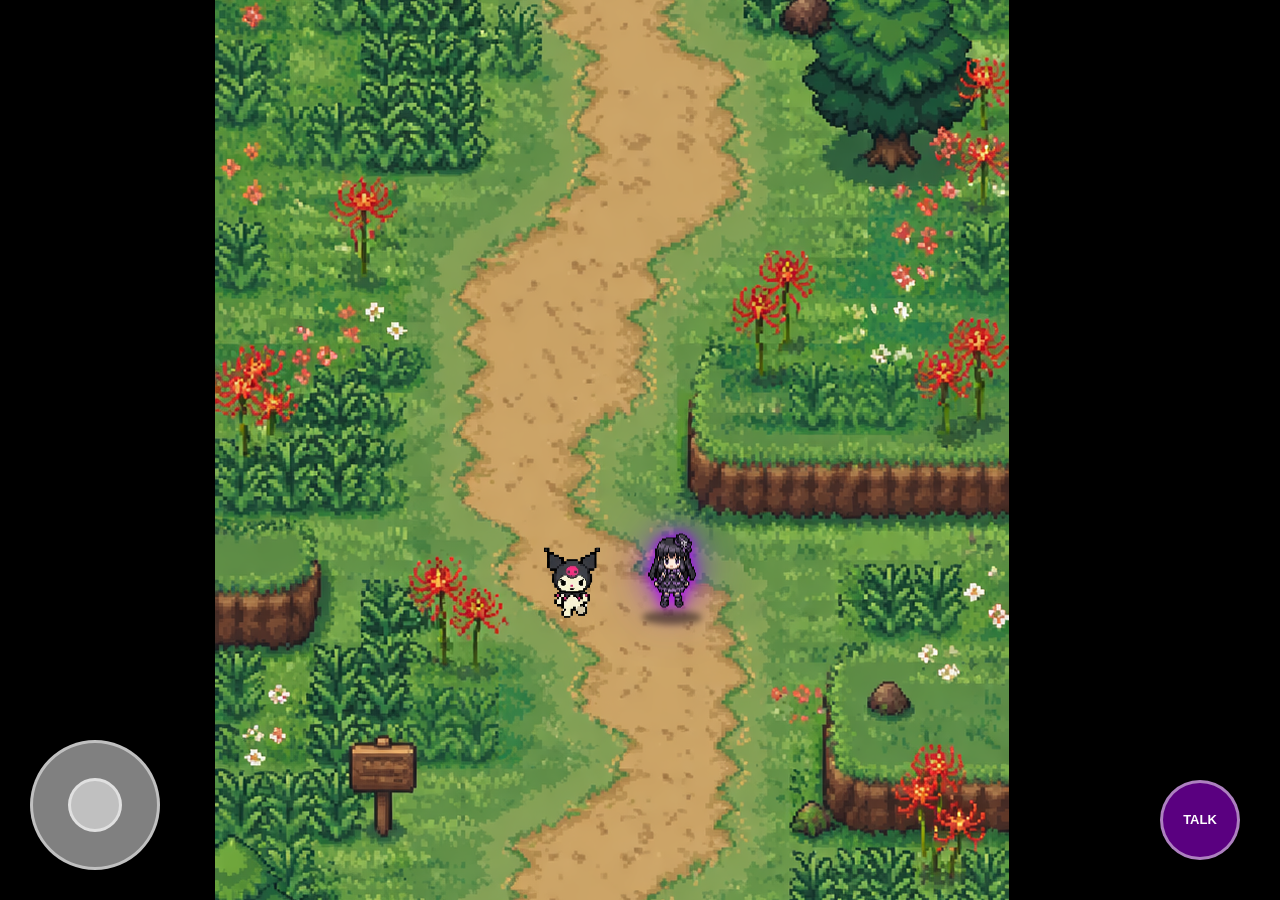
==== commit f1d11090: "Add files via upload" ====
--- a/game.html
+++ b/game.html
@@ -302,6 +302,7 @@
 }
 
 /* VIDEO OVERLAY */
+/* VIDEO OVERLAY */
 #video-overlay {
     display: none;
     position: fixed;
@@ -456,8 +457,6 @@
             <div id="joystick-knob"></div>
         </div>
         <div id="talk-btn">TALK</div>
-    </div>
-    
     <div id="transition-overlay"></div>
 </div>
 
@@ -493,12 +492,8 @@
 
 /* INPUT */
 const keys = {};
-window.addEventListener("keydown", e => {
-    keys[e.key.toLowerCase()] = true;
-});
-window.addEventListener("keyup", e => {
-    keys[e.key.toLowerCase()] = false;
-});
+window.addEventListener("keydown", e => keys[e.key.toLowerCase()] = true);
+window.addEventListener("keyup", e => keys[e.key.toLowerCase()] = false);
 
 /* MOBILE JOYSTICK */
 const joystickZone = document.getElementById("joystick-zone");
@@ -692,7 +687,7 @@
 function startAisDefeatedDialogue() {
     showDialogue(
         "Ais",
-        "natalo mo na me 😔 you will receive some gift! sorry i acted like that earlier nasapian lang ako ng masamang demonyo, kunin mo nlang to bb  🎁",
+        "natalo mo na me 😔 you will receive some gift! sorry i acted like that earlier nasapian lang ako ng masamang demonyo, kunin mo nlang to bb 🎁",
         null,
         true // show gift button after typing
     );
@@ -933,11 +928,10 @@
     // Joystick threshold
     const joyThresh = 8;
 
-    let isMoving = false;
-    if (keys["w"] || keys["arrowup"] || joystickDelta.y < -joyThresh) { nextY -= speed; dir = "up"; lastDir = "up"; isMoving = true; }
-    if (keys["s"] || keys["arrowdown"] || joystickDelta.y > joyThresh) { nextY += speed; dir = "down"; lastDir = "down"; isMoving = true; }
-    if (keys["a"] || keys["arrowleft"] || joystickDelta.x < -joyThresh) { nextX -= speed; dir = "left"; lastDir = "left"; isMoving = true; }
-    if (keys["d"] || keys["arrowright"] || joystickDelta.x > joyThresh) { nextX += speed; dir = "right"; lastDir = "right"; isMoving = true; }
+    if (keys["w"] || keys["arrowup"] || joystickDelta.y < -joyThresh) { nextY -= speed; dir = "up"; lastDir = "up"; }
+    if (keys["s"] || keys["arrowdown"] || joystickDelta.y > joyThresh) { nextY += speed; dir = "down"; lastDir = "down"; }
+    if (keys["a"] || keys["arrowleft"] || joystickDelta.x < -joyThresh) { nextX -= speed; dir = "left"; lastDir = "left"; }
+    if (keys["d"] || keys["arrowright"] || joystickDelta.x > joyThresh) { nextX += speed; dir = "right"; lastDir = "right"; }
 
     const pBox = {
         x: nextX + playerHitbox.x,
@@ -1048,4 +1042,4 @@
 </script>
 
 </body>
-</html>
+</html>
